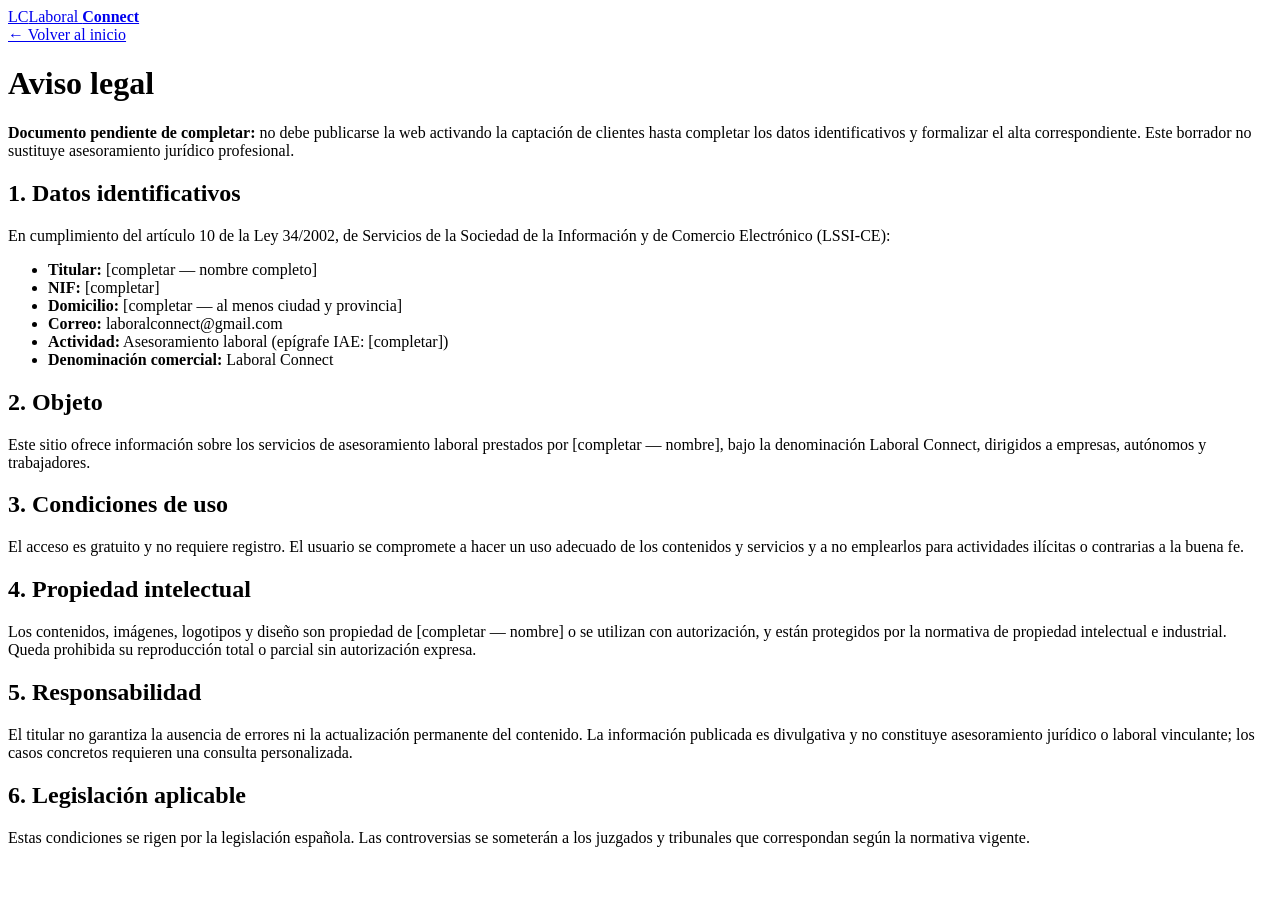
==== aviso-legal.html @ 0e82fd34 "Add files via upload" ====
<!doctype html><html lang="es"><head><meta charset="utf-8"><meta name="viewport" content="width=device-width,initial-scale=1"><title>Aviso legal | Laboral Connect</title><link rel="stylesheet" href="assets/styles.css"></head><body><header class="legal-header"><div class="container"><a class="brand" href="index.html"><span class="brand-mark">LC</span><span>Laboral <b>Connect</b></span></a></div></header><main class="container legal-page"><a class="back-link" href="index.html">← Volver al inicio</a><h1>Aviso legal</h1><p class="legal-warning"><strong>Documento pendiente de completar:</strong> no debe publicarse la web activando la captación de clientes hasta completar los datos identificativos y formalizar el alta correspondiente. Este borrador no sustituye asesoramiento jurídico profesional.</p><h2>1. Datos identificativos</h2><p>En cumplimiento del artículo 10 de la Ley 34/2002, de Servicios de la Sociedad de la Información y de Comercio Electrónico (LSSI-CE):</p><ul><li><strong>Titular:</strong> <span class="placeholder">[completar — nombre completo]</span></li><li><strong>NIF:</strong> <span class="placeholder">[completar]</span></li><li><strong>Domicilio:</strong> <span class="placeholder">[completar — al menos ciudad y provincia]</span></li><li><strong>Correo:</strong> laboralconnect@gmail.com</li><li><strong>Actividad:</strong> Asesoramiento laboral (epígrafe IAE: <span class="placeholder">[completar]</span>)</li><li><strong>Denominación comercial:</strong> Laboral Connect</li></ul><h2>2. Objeto</h2><p>Este sitio ofrece información sobre los servicios de asesoramiento laboral prestados por <span class="placeholder">[completar — nombre]</span>, bajo la denominación Laboral Connect, dirigidos a empresas, autónomos y trabajadores.</p><h2>3. Condiciones de uso</h2><p>El acceso es gratuito y no requiere registro. El usuario se compromete a hacer un uso adecuado de los contenidos y servicios y a no emplearlos para actividades ilícitas o contrarias a la buena fe.</p><h2>4. Propiedad intelectual</h2><p>Los contenidos, imágenes, logotipos y diseño son propiedad de <span class="placeholder">[completar — nombre]</span> o se utilizan con autorización, y están protegidos por la normativa de propiedad intelectual e industrial. Queda prohibida su reproducción total o parcial sin autorización expresa.</p><h2>5. Responsabilidad</h2><p>El titular no garantiza la ausencia de errores ni la actualización permanente del contenido. La información publicada es divulgativa y no constituye asesoramiento jurídico o laboral vinculante; los casos concretos requieren una consulta personalizada.</p><h2>6. Legislación aplicable</h2><p>Estas condiciones se rigen por la legislación española. Las controversias se someterán a los juzgados y tribunales que correspondan según la normativa vigente.</p></main></body></html>
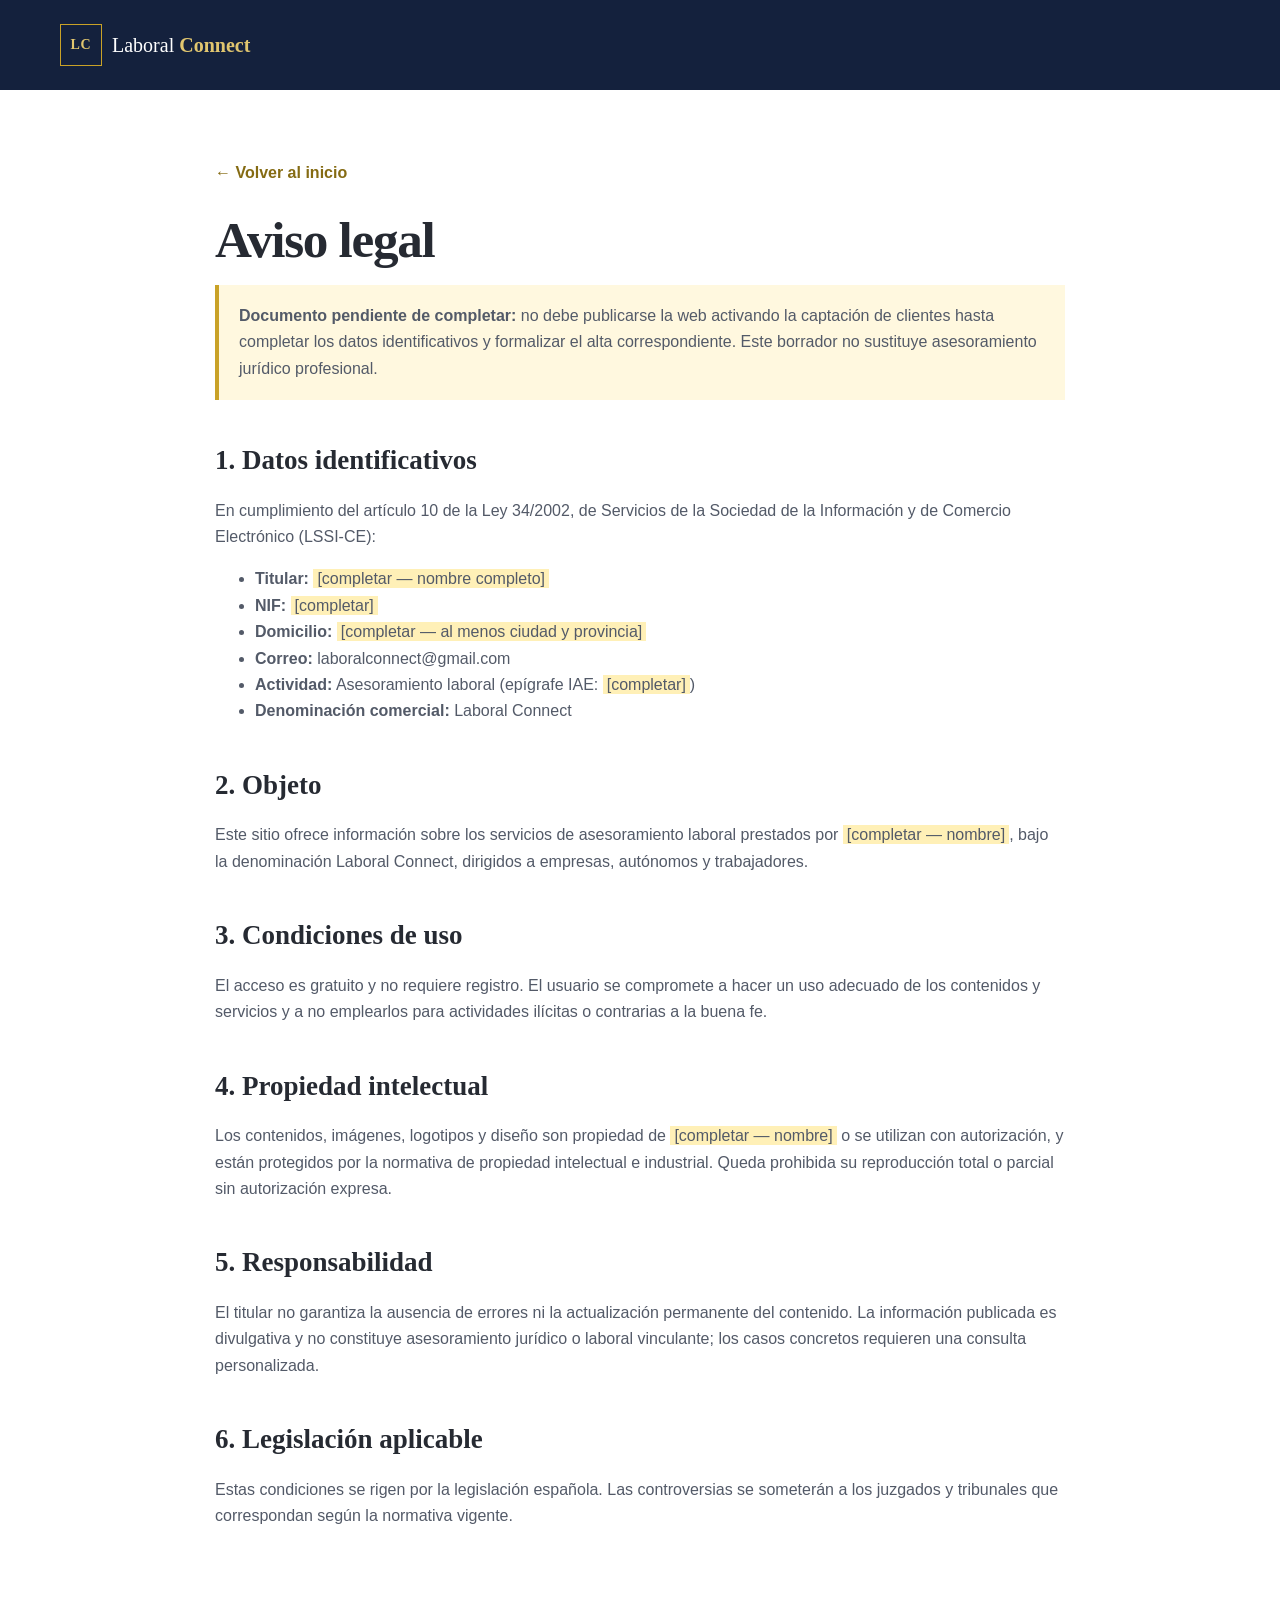
==== commit cd4cf2d4: "Add files via upload" ====
--- a/aviso-legal.html
+++ b/aviso-legal.html
@@ -1 +1 @@
-<!doctype html><html lang="es"><head><meta charset="utf-8"><meta name="viewport" content="width=device-width,initial-scale=1"><title>Aviso legal | Laboral Connect</title><link rel="stylesheet" href="assets/styles.css"></head><body><header class="legal-header"><div class="container"><a class="brand" href="index.html"><span class="brand-mark">LC</span><span>Laboral <b>Connect</b></span></a></div></header><main class="container legal-page"><a class="back-link" href="index.html">← Volver al inicio</a><h1>Aviso legal</h1><p class="legal-warning"><strong>Documento pendiente de completar:</strong> no debe publicarse la web activando la captación de clientes hasta completar los datos identificativos y formalizar el alta correspondiente. Este borrador no sustituye asesoramiento jurídico profesional.</p><h2>1. Datos identificativos</h2><p>En cumplimiento del artículo 10 de la Ley 34/2002, de Servicios de la Sociedad de la Información y de Comercio Electrónico (LSSI-CE):</p><ul><li><strong>Titular:</strong> <span class="placeholder">[completar — nombre completo]</span></li><li><strong>NIF:</strong> <span class="placeholder">[completar]</span></li><li><strong>Domicilio:</strong> <span class="placeholder">[completar — al menos ciudad y provincia]</span></li><li><strong>Correo:</strong> laboralconnect@gmail.com</li><li><strong>Actividad:</strong> Asesoramiento laboral (epígrafe IAE: <span class="placeholder">[completar]</span>)</li><li><strong>Denominación comercial:</strong> Laboral Connect</li></ul><h2>2. Objeto</h2><p>Este sitio ofrece información sobre los servicios de asesoramiento laboral prestados por <span class="placeholder">[completar — nombre]</span>, bajo la denominación Laboral Connect, dirigidos a empresas, autónomos y trabajadores.</p><h2>3. Condiciones de uso</h2><p>El acceso es gratuito y no requiere registro. El usuario se compromete a hacer un uso adecuado de los contenidos y servicios y a no emplearlos para actividades ilícitas o contrarias a la buena fe.</p><h2>4. Propiedad intelectual</h2><p>Los contenidos, imágenes, logotipos y diseño son propiedad de <span class="placeholder">[completar — nombre]</span> o se utilizan con autorización, y están protegidos por la normativa de propiedad intelectual e industrial. Queda prohibida su reproducción total o parcial sin autorización expresa.</p><h2>5. Responsabilidad</h2><p>El titular no garantiza la ausencia de errores ni la actualización permanente del contenido. La información publicada es divulgativa y no constituye asesoramiento jurídico o laboral vinculante; los casos concretos requieren una consulta personalizada.</p><h2>6. Legislación aplicable</h2><p>Estas condiciones se rigen por la legislación española. Las controversias se someterán a los juzgados y tribunales que correspondan según la normativa vigente.</p></main></body></html>
+﻿<!doctype html><html lang="es"><head><meta charset="utf-8"><meta name="viewport" content="width=device-width,initial-scale=1"><title>Aviso legal | Laboral Connect</title><link rel="stylesheet" href="styles.css"></head><body><header class="legal-header"><div class="container"><a class="brand" href="index.html"><span class="brand-mark">LC</span><span>Laboral <b>Connect</b></span></a></div></header><main class="container legal-page"><a class="back-link" href="index.html">← Volver al inicio</a><h1>Aviso legal</h1><p class="legal-warning"><strong>Documento pendiente de completar:</strong> no debe publicarse la web activando la captación de clientes hasta completar los datos identificativos y formalizar el alta correspondiente. Este borrador no sustituye asesoramiento jurídico profesional.</p><h2>1. Datos identificativos</h2><p>En cumplimiento del artículo 10 de la Ley 34/2002, de Servicios de la Sociedad de la Información y de Comercio Electrónico (LSSI-CE):</p><ul><li><strong>Titular:</strong> <span class="placeholder">[completar — nombre completo]</span></li><li><strong>NIF:</strong> <span class="placeholder">[completar]</span></li><li><strong>Domicilio:</strong> <span class="placeholder">[completar — al menos ciudad y provincia]</span></li><li><strong>Correo:</strong> laboralconnect@gmail.com</li><li><strong>Actividad:</strong> Asesoramiento laboral (epígrafe IAE: <span class="placeholder">[completar]</span>)</li><li><strong>Denominación comercial:</strong> Laboral Connect</li></ul><h2>2. Objeto</h2><p>Este sitio ofrece información sobre los servicios de asesoramiento laboral prestados por <span class="placeholder">[completar — nombre]</span>, bajo la denominación Laboral Connect, dirigidos a empresas, autónomos y trabajadores.</p><h2>3. Condiciones de uso</h2><p>El acceso es gratuito y no requiere registro. El usuario se compromete a hacer un uso adecuado de los contenidos y servicios y a no emplearlos para actividades ilícitas o contrarias a la buena fe.</p><h2>4. Propiedad intelectual</h2><p>Los contenidos, imágenes, logotipos y diseño son propiedad de <span class="placeholder">[completar — nombre]</span> o se utilizan con autorización, y están protegidos por la normativa de propiedad intelectual e industrial. Queda prohibida su reproducción total o parcial sin autorización expresa.</p><h2>5. Responsabilidad</h2><p>El titular no garantiza la ausencia de errores ni la actualización permanente del contenido. La información publicada es divulgativa y no constituye asesoramiento jurídico o laboral vinculante; los casos concretos requieren una consulta personalizada.</p><h2>6. Legislación aplicable</h2><p>Estas condiciones se rigen por la legislación española. Las controversias se someterán a los juzgados y tribunales que correspondan según la normativa vigente.</p></main></body></html>
--- a/styles.css
+++ b/styles.css
@@ -0,0 +1,4 @@
+:root{--navy:#14213d;--navy2:#1b2a4a;--gold:#c9a227;--gold2:#e1c66f;--ink:#262a32;--muted:#667085;--paper:#f6f4ef;--white:#fff;--line:#ddd9ce;--serif:"Playfair Display",Georgia,serif;--sans:"Inter",Arial,sans-serif}*{box-sizing:border-box}html{scroll-behavior:smooth}body{margin:0;color:var(--ink);font-family:var(--sans);line-height:1.65;background:#fff}img{display:block;max-width:100%}a{color:inherit;text-decoration:none}button{font:inherit}.container{width:min(1160px,calc(100% - 40px));margin:auto}.skip-link{position:fixed;left:12px;top:-80px;background:#fff;padding:10px;z-index:999}.skip-link:focus{top:12px}.site-header{position:absolute;inset:0 0 auto;z-index:10;border-bottom:1px solid rgba(255,255,255,.15)}.nav-wrap{height:88px;display:flex;align-items:center;justify-content:space-between}.brand{display:flex;align-items:center;gap:10px;color:#fff;font-family:var(--serif);font-size:20px}.brand b{color:var(--gold2)}.brand-mark{width:42px;height:42px;display:grid;place-items:center;border:1px solid var(--gold);color:var(--gold2);font-weight:700;font-size:14px;letter-spacing:.05em}.site-header nav{display:flex;align-items:center;gap:28px;color:#fff;font-size:14px;font-weight:500}.site-header nav a:hover{color:var(--gold2)}.nav-cta{border:1px solid var(--gold);padding:10px 18px}.menu-button{display:none;border:0;background:none;padding:8px}.menu-button span:not(.sr-only){display:block;width:26px;height:2px;background:#fff;margin:5px}.sr-only{position:absolute;width:1px;height:1px;padding:0;margin:-1px;overflow:hidden;clip:rect(0,0,0,0);white-space:nowrap;border:0}.hero{background:var(--navy);color:#fff;padding-top:88px}.hero-grid{min-height:680px;display:grid;grid-template-columns:1.08fr .92fr;align-items:center;gap:70px;padding-top:55px}.eyebrow{text-transform:uppercase;letter-spacing:.18em;font-size:12px;font-weight:700;color:#9a7b1a;margin:0 0 20px;display:flex;align-items:center;gap:10px}.eyebrow span{display:block;width:34px;height:1px;background:var(--gold)}.eyebrow.light{color:var(--gold2)}h1,h2,h3{font-family:var(--serif);line-height:1.12;margin-top:0}h1{font-size:clamp(48px,5.5vw,76px);letter-spacing:-.035em;margin-bottom:25px}h1 em,h2 em{font-weight:inherit;color:var(--gold2)}.hero-lead{font-size:18px;color:#d6dae2;max-width:590px;margin:0 0 34px}.button-row{display:flex;flex-wrap:wrap;gap:12px}.button{min-height:50px;padding:12px 22px;display:inline-flex;align-items:center;justify-content:center;gap:20px;border:1px solid transparent;cursor:pointer;font-weight:700;font-size:14px}.button-primary{background:var(--gold);color:var(--navy)}.button-primary:hover{background:#dabb4d}.button-ghost{border-color:rgba(255,255,255,.35);color:#fff;background:transparent}.button-ghost:hover{border-color:var(--gold)}.microcopy{font-size:12px;color:#aeb5c3;margin-top:24px}.microcopy span{color:#5cca86}.hero-visual{position:relative;align-self:end}.portrait-frame{height:570px;overflow:hidden;border-radius:48% 48% 0 0;box-shadow:20px 0 0 rgba(201,162,39,.1)}.portrait-frame img{width:100%;height:100%;object-fit:cover;object-position:center 22%}.portrait-note{position:absolute;left:-42px;bottom:55px;background:#fff;color:var(--ink);padding:14px 18px;display:flex;gap:12px;align-items:center;box-shadow:0 15px 35px rgba(0,0,0,.25)}.portrait-note span:last-child{display:grid}.portrait-note small{color:var(--muted)}.note-icon{width:32px;height:32px;border-radius:50%;display:grid;place-items:center;background:#edf6ef;color:#267342}.trust-bar{border-top:1px solid rgba(255,255,255,.15);background:#101b34}.trust-grid{display:grid;grid-template-columns:repeat(4,1fr);padding:20px 0}.trust-grid p{margin:0;padding:0 24px;border-right:1px solid rgba(255,255,255,.13);color:#b5bdca;font-size:12px}.trust-grid p:first-child{padding-left:0}.trust-grid p:last-child{border:0}.trust-grid span{display:block;color:#fff;font-family:var(--serif);font-size:18px}.section{padding:105px 0}.section-heading{display:flex;align-items:end;justify-content:space-between;gap:40px;margin-bottom:52px}.section-heading h2,.split-heading h2,.center-heading h2,.about-copy h2,.contact h2,.legal-page h1{font-size:clamp(38px,4vw,54px);letter-spacing:-.025em;margin-bottom:0}.section-heading>p{max-width:410px;color:var(--muted);margin:0}.profile-grid{display:grid;grid-template-columns:repeat(3,1fr);gap:18px}.profile-card{position:relative;border:1px solid var(--line);padding:34px;min-height:445px;display:flex;flex-direction:column;transition:.25s}.profile-card:hover{transform:translateY(-5px);box-shadow:0 20px 50px rgba(27,42,74,.09)}.profile-card.featured{background:var(--navy);color:#fff;border-color:var(--navy)}.tag{position:absolute;top:0;right:0;background:var(--gold);color:var(--navy);font-size:10px;font-weight:800;text-transform:uppercase;letter-spacing:.08em;padding:7px 12px}.card-number{position:absolute;right:24px;top:29px;font-family:var(--serif);font-size:13px;color:#aaa}.line-icon{width:52px;height:52px;border:1px solid var(--gold);display:grid;place-items:center;color:var(--gold);font-size:24px;margin-bottom:25px}.profile-card h3{font-size:30px;margin-bottom:13px}.profile-card p{color:var(--muted);margin-top:0}.featured p{color:#c4cad5}.profile-card ul{list-style:none;padding:0;margin:10px 0 30px}.profile-card li{padding:7px 0;border-bottom:1px solid rgba(120,120,120,.18);font-size:14px}.profile-card li:before{content:"✓";color:var(--gold);margin-right:8px}.profile-card>a{margin-top:auto;color:#9a7b1a;font-weight:700;font-size:13px}.featured>a{color:var(--gold2)}.profile-card>a span{float:right;font-size:20px}.service-strip{margin-top:35px;padding:24px;border:1px solid var(--line);display:flex;flex-wrap:wrap;justify-content:center;gap:8px}.service-strip span{background:var(--paper);padding:7px 12px;font-size:12px;color:#555}.dark-section{background:var(--navy);color:#fff}.split-heading{display:grid;grid-template-columns:1.2fr .8fr;align-items:end;gap:80px;margin-bottom:62px}.split-heading>p{color:#bdc3cf;margin-bottom:4px}.benefits-grid{display:grid;grid-template-columns:repeat(3,1fr);border-top:1px solid rgba(255,255,255,.17);border-left:1px solid rgba(255,255,255,.17)}.benefit{padding:34px;border-right:1px solid rgba(255,255,255,.17);border-bottom:1px solid rgba(255,255,255,.17);min-height:220px}.benefit b{font-family:var(--serif);color:var(--gold);font-size:12px}.benefit h3{font-size:23px;margin:26px 0 10px}.benefit p{color:#bfc5d0;font-size:14px;margin:0}.process{background:var(--paper)}.center-heading{text-align:center;margin-bottom:60px}.eyebrow.centered{justify-content:center}.process-grid{list-style:none;margin:0;padding:0;display:grid;grid-template-columns:repeat(4,1fr);position:relative}.process-grid:before{content:"";position:absolute;left:12%;right:12%;top:62px;height:1px;background:#d5cba8}.process-grid li{text-align:center;padding:0 22px;position:relative}.process-grid li>span{font-size:10px;color:#9b8751}.process-icon{position:relative;z-index:1;margin:12px auto 25px;width:72px;height:72px;border:1px solid var(--gold);border-radius:50%;background:var(--paper);display:grid;place-items:center;color:#9a7b1a;font-size:24px}.process-grid h3{font-size:20px}.process-grid p{color:var(--muted);font-size:13px}.about-grid{display:grid;grid-template-columns:.85fr 1.15fr;gap:90px;align-items:center}.about-image{position:relative}.about-image img{width:100%;height:650px;object-fit:cover;object-position:center 20%}.about-image:before{content:"";position:absolute;inset:-14px 14px 14px -14px;border:1px solid var(--gold);z-index:-1}.credential{position:absolute;right:-36px;bottom:35px;background:var(--navy);color:#fff;padding:17px 22px;display:grid}.credential b{font-family:var(--serif)}.credential span{font-size:11px;color:#bfc5d0}.about-copy h2{margin-bottom:23px}.about-intro{font-family:var(--serif);font-size:21px!important;color:#3d4250!important}.about-copy>p{color:var(--muted);font-size:14px}.credentials{display:grid;grid-template-columns:1fr 1fr;gap:8px 20px;margin-top:26px;padding-top:23px;border-top:1px solid var(--line)}.credentials p{font-size:12px;font-weight:600;margin:0}.credentials span{color:#9a7b1a;margin-right:7px}.contact{background:#101b34;color:#fff;padding:85px 0}.contact-grid{display:grid;grid-template-columns:.8fr 1.2fr;gap:90px;align-items:center}.contact-copy>p{color:#c1c7d2}.contact-copy .privacy-note{font-size:12px;color:#8f98aa}.contact-options{display:grid;gap:9px}.contact-options>a,.contact-pending{display:grid;grid-template-columns:auto 1fr auto;align-items:center;gap:18px;padding:17px 20px;border:1px solid rgba(255,255,255,.17);transition:.2s}.contact-options>a:hover{border-color:var(--gold);background:rgba(255,255,255,.04)}.contact-symbol{width:42px;height:42px;border:1px solid var(--gold);display:grid;place-items:center;color:var(--gold2);font-weight:700}.contact-options small{display:block;color:#9aa3b3}.contact-options b{font-size:14px}.contact-options i{color:var(--gold);font-style:normal}.contact-pending{opacity:.65}footer{background:#0b1429;color:#c1c7d2;padding-top:65px}.footer-grid{display:grid;grid-template-columns:1.5fr .7fr .7fr 1fr;gap:50px}.brand-footer{margin-bottom:18px}.footer-grid>div:first-child p{font-size:13px;max-width:230px}.footer-grid h2{font-family:var(--sans);text-transform:uppercase;letter-spacing:.12em;color:#fff;font-size:11px;margin-bottom:18px}.footer-grid>div>a:not(.brand){display:block;font-size:12px;margin:9px 0}.cookie-settings{padding:0;border:0;background:none;color:inherit;font-size:12px;cursor:pointer}.footer-bottom{border-top:1px solid rgba(255,255,255,.12);display:flex;justify-content:space-between;margin-top:50px;padding:20px 0;font-size:10px}.cookie-banner{position:fixed;z-index:100;left:20px;right:20px;bottom:20px;max-width:900px;margin:auto;background:#fff;color:var(--ink);padding:23px;box-shadow:0 20px 70px rgba(0,0,0,.35);border-top:3px solid var(--gold);display:grid;grid-template-columns:1fr auto;gap:30px;align-items:center}.cookie-banner[hidden]{display:none}.cookie-banner h2{font-size:20px;margin:0 0 5px}.cookie-banner p{font-size:12px;margin:0;color:var(--muted)}.cookie-banner a{text-decoration:underline}.cookie-actions{display:flex;gap:8px}.cookie-banner .button-ghost{color:var(--navy);border-color:#bbb}.reveal{opacity:0;transform:translateY(18px);transition:opacity .6s,transform .6s}.reveal.visible{opacity:1;transform:none}.legal-header{background:var(--navy);padding:24px 0}.legal-page{padding:70px 0 100px;max-width:850px}.legal-page h1{margin-bottom:12px}.legal-page h2{font-size:27px;margin-top:45px}.legal-page h3{font-size:19px;margin-top:30px}.legal-page p,.legal-page li{color:#535a68}.legal-warning{padding:18px 20px;background:#fff8df;border-left:4px solid var(--gold)}.placeholder{background:#fff0b7;padding:1px 4px}.back-link{display:inline-block;margin-bottom:25px;color:#856b13;font-weight:700}
+@media(max-width:850px){.site-header nav{display:none;position:absolute;top:88px;left:0;right:0;padding:24px;background:var(--navy);flex-direction:column;align-items:stretch}.site-header nav.open{display:flex}.menu-button{display:block}.hero-grid{grid-template-columns:1fr;gap:40px;padding-top:70px}.hero-visual{width:min(500px,100%);margin:auto}.portrait-frame{height:520px}.trust-grid{grid-template-columns:1fr 1fr}.trust-grid p{margin:8px 0}.profile-grid{grid-template-columns:1fr}.profile-card{min-height:auto}.split-heading,.about-grid,.contact-grid{grid-template-columns:1fr;gap:45px}.benefits-grid{grid-template-columns:1fr 1fr}.process-grid{grid-template-columns:1fr 1fr;gap:45px}.process-grid:before{display:none}.about-image{max-width:540px}.footer-grid{grid-template-columns:1fr 1fr}.section-heading{align-items:start;flex-direction:column}.cookie-banner{grid-template-columns:1fr}}
+@media(max-width:560px){.container{width:min(100% - 28px,1160px)}.nav-wrap{height:72px}.site-header nav{top:72px}.hero{padding-top:72px}.hero-grid{padding-top:48px}.hero h1{font-size:45px}.hero-lead{font-size:16px}.button-row .button{width:100%}.portrait-frame{height:440px;border-radius:45% 45% 0 0}.portrait-note{left:8px;bottom:20px}.trust-grid{grid-template-columns:1fr 1fr}.trust-grid p{padding:0 10px!important}.section{padding:76px 0}.section-heading h2,.split-heading h2,.center-heading h2,.about-copy h2,.contact h2{font-size:38px}.benefits-grid{grid-template-columns:1fr}.benefit{min-height:auto}.process-grid{grid-template-columns:1fr}.about-image img{height:500px}.credential{right:-5px}.credentials{grid-template-columns:1fr}.footer-grid{grid-template-columns:1fr 1fr;gap:35px}.footer-grid>div:first-child{grid-column:1/-1}.footer-bottom{display:grid;gap:6px}.cookie-banner{left:10px;right:10px;bottom:10px}.cookie-actions{flex-direction:column}.cookie-actions .button{width:100%}}
+@media(prefers-reduced-motion:reduce){html{scroll-behavior:auto}.reveal{opacity:1;transform:none;transition:none}}
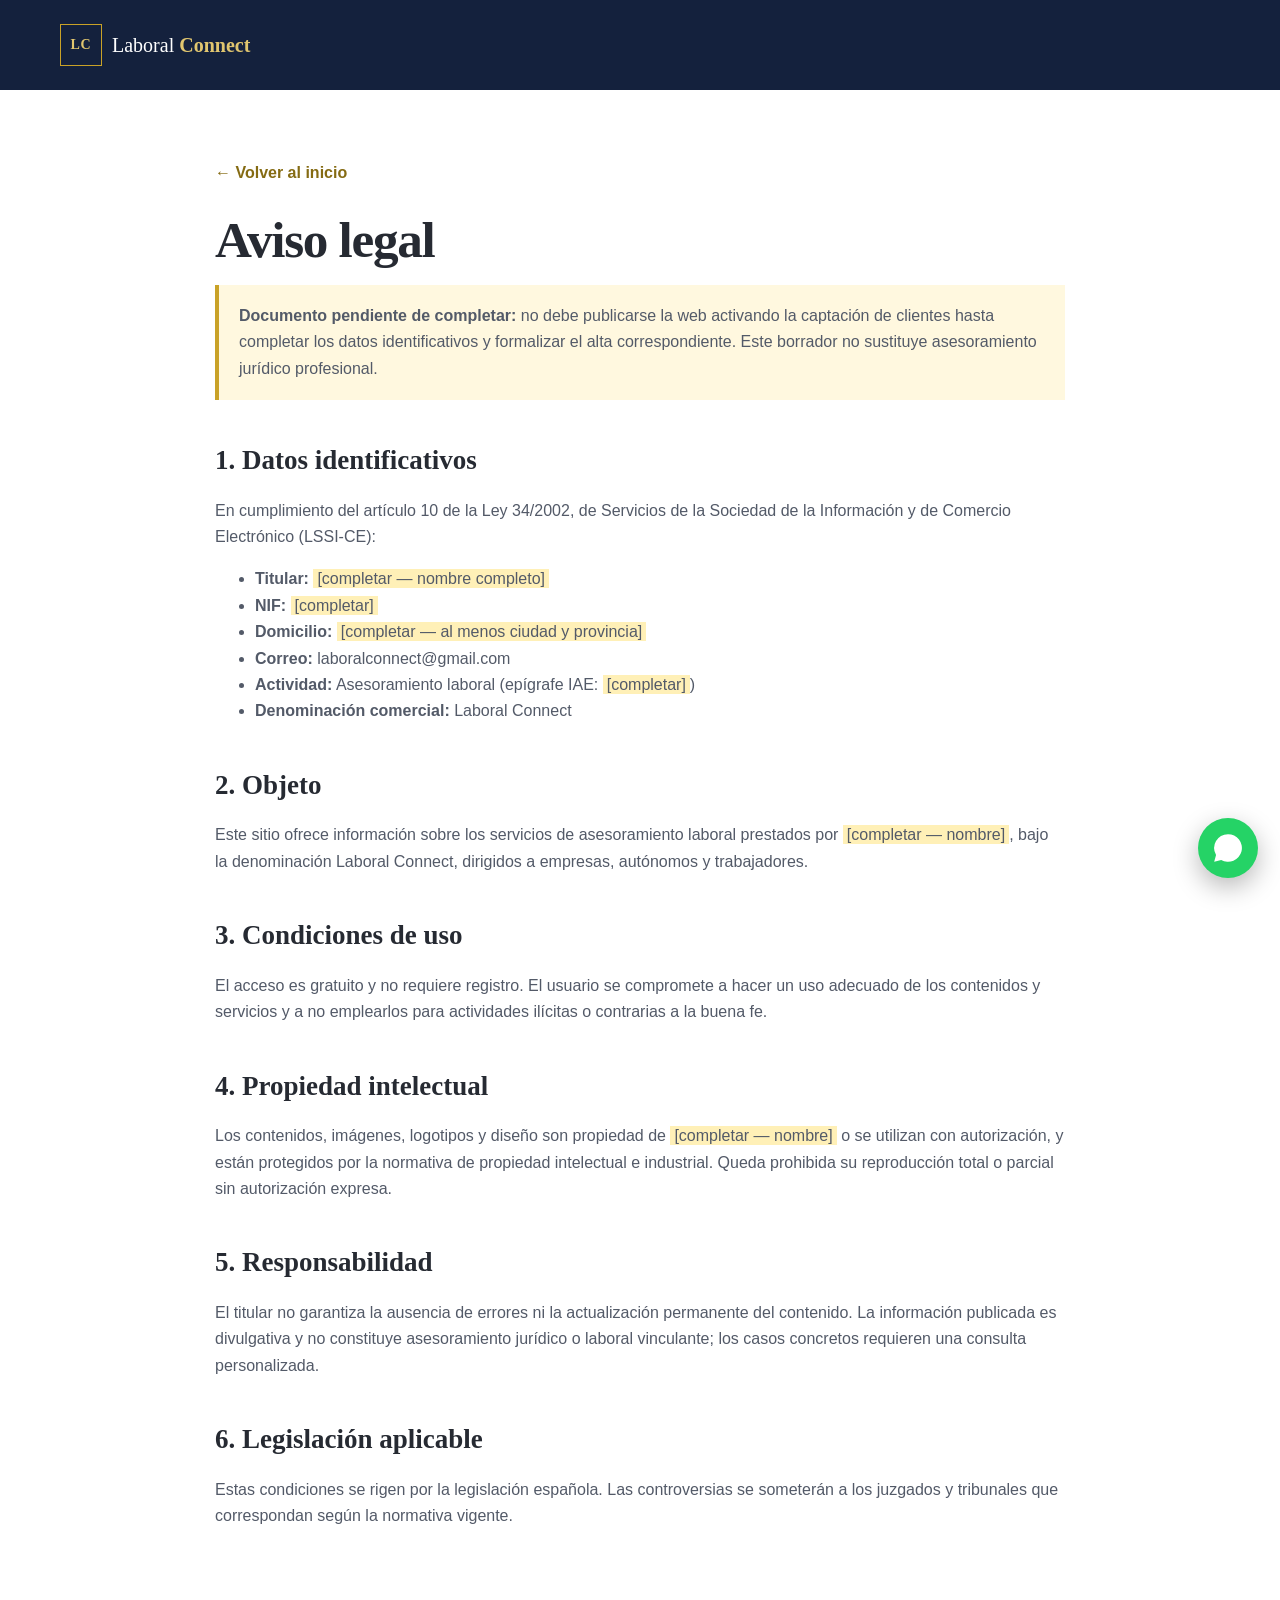
==== commit 5c24338c: "Add files via upload" ====
--- a/aviso-legal.html
+++ b/aviso-legal.html
@@ -1 +1,21 @@
-﻿<!doctype html><html lang="es"><head><meta charset="utf-8"><meta name="viewport" content="width=device-width,initial-scale=1"><title>Aviso legal | Laboral Connect</title><link rel="stylesheet" href="styles.css"></head><body><header class="legal-header"><div class="container"><a class="brand" href="index.html"><span class="brand-mark">LC</span><span>Laboral <b>Connect</b></span></a></div></header><main class="container legal-page"><a class="back-link" href="index.html">← Volver al inicio</a><h1>Aviso legal</h1><p class="legal-warning"><strong>Documento pendiente de completar:</strong> no debe publicarse la web activando la captación de clientes hasta completar los datos identificativos y formalizar el alta correspondiente. Este borrador no sustituye asesoramiento jurídico profesional.</p><h2>1. Datos identificativos</h2><p>En cumplimiento del artículo 10 de la Ley 34/2002, de Servicios de la Sociedad de la Información y de Comercio Electrónico (LSSI-CE):</p><ul><li><strong>Titular:</strong> <span class="placeholder">[completar — nombre completo]</span></li><li><strong>NIF:</strong> <span class="placeholder">[completar]</span></li><li><strong>Domicilio:</strong> <span class="placeholder">[completar — al menos ciudad y provincia]</span></li><li><strong>Correo:</strong> laboralconnect@gmail.com</li><li><strong>Actividad:</strong> Asesoramiento laboral (epígrafe IAE: <span class="placeholder">[completar]</span>)</li><li><strong>Denominación comercial:</strong> Laboral Connect</li></ul><h2>2. Objeto</h2><p>Este sitio ofrece información sobre los servicios de asesoramiento laboral prestados por <span class="placeholder">[completar — nombre]</span>, bajo la denominación Laboral Connect, dirigidos a empresas, autónomos y trabajadores.</p><h2>3. Condiciones de uso</h2><p>El acceso es gratuito y no requiere registro. El usuario se compromete a hacer un uso adecuado de los contenidos y servicios y a no emplearlos para actividades ilícitas o contrarias a la buena fe.</p><h2>4. Propiedad intelectual</h2><p>Los contenidos, imágenes, logotipos y diseño son propiedad de <span class="placeholder">[completar — nombre]</span> o se utilizan con autorización, y están protegidos por la normativa de propiedad intelectual e industrial. Queda prohibida su reproducción total o parcial sin autorización expresa.</p><h2>5. Responsabilidad</h2><p>El titular no garantiza la ausencia de errores ni la actualización permanente del contenido. La información publicada es divulgativa y no constituye asesoramiento jurídico o laboral vinculante; los casos concretos requieren una consulta personalizada.</p><h2>6. Legislación aplicable</h2><p>Estas condiciones se rigen por la legislación española. Las controversias se someterán a los juzgados y tribunales que correspondan según la normativa vigente.</p></main></body></html>
+<!doctype html>
+<html lang="es">
+<head><meta charset="utf-8"><meta name="viewport" content="width=device-width,initial-scale=1"><title>Aviso legal | Laboral Connect</title><link rel="stylesheet" href="styles.css"></head>
+<body>
+  <header class="legal-header"><div class="container"><a class="brand" href="index.html"><span class="brand-mark">LC</span><span>Laboral <b>Connect</b></span></a></div></header>
+  <main class="container legal-page">
+    <a class="back-link" href="index.html">← Volver al inicio</a>
+    <h1>Aviso legal</h1>
+    <p class="legal-warning"><strong>Documento pendiente de completar:</strong> no debe publicarse la web activando la captación de clientes hasta completar los datos identificativos y formalizar el alta correspondiente. Este borrador no sustituye asesoramiento jurídico profesional.</p>
+    <h2>1. Datos identificativos</h2>
+    <p>En cumplimiento del artículo 10 de la Ley 34/2002, de Servicios de la Sociedad de la Información y de Comercio Electrónico (LSSI-CE):</p>
+    <ul><li><strong>Titular:</strong> <span class="placeholder">[completar — nombre completo]</span></li><li><strong>NIF:</strong> <span class="placeholder">[completar]</span></li><li><strong>Domicilio:</strong> <span class="placeholder">[completar — al menos ciudad y provincia]</span></li><li><strong>Correo:</strong> laboralconnect@gmail.com</li><li><strong>Actividad:</strong> Asesoramiento laboral (epígrafe IAE: <span class="placeholder">[completar]</span>)</li><li><strong>Denominación comercial:</strong> Laboral Connect</li></ul>
+    <h2>2. Objeto</h2><p>Este sitio ofrece información sobre los servicios de asesoramiento laboral prestados por <span class="placeholder">[completar — nombre]</span>, bajo la denominación Laboral Connect, dirigidos a empresas, autónomos y trabajadores.</p>
+    <h2>3. Condiciones de uso</h2><p>El acceso es gratuito y no requiere registro. El usuario se compromete a hacer un uso adecuado de los contenidos y servicios y a no emplearlos para actividades ilícitas o contrarias a la buena fe.</p>
+    <h2>4. Propiedad intelectual</h2><p>Los contenidos, imágenes, logotipos y diseño son propiedad de <span class="placeholder">[completar — nombre]</span> o se utilizan con autorización, y están protegidos por la normativa de propiedad intelectual e industrial. Queda prohibida su reproducción total o parcial sin autorización expresa.</p>
+    <h2>5. Responsabilidad</h2><p>El titular no garantiza la ausencia de errores ni la actualización permanente del contenido. La información publicada es divulgativa y no constituye asesoramiento jurídico o laboral vinculante; los casos concretos requieren una consulta personalizada.</p>
+    <h2>6. Legislación aplicable</h2><p>Estas condiciones se rigen por la legislación española. Las controversias se someterán a los juzgados y tribunales que correspondan según la normativa vigente.</p>
+  </main>
+  <a class="whatsapp-float" href="https://wa.me/34XXXXXXXXX?text=Hola%2C%20me%20gustar%C3%ADa%20consultar%20sobre%20asesoramiento%20laboral" target="_blank" rel="noopener noreferrer" aria-label="Contactar por WhatsApp"><svg viewBox="0 0 32 32" aria-hidden="true" focusable="false"><path d="M16 3A13 13 0 0 0 4.76 22.54L3 29l6.61-1.73A13 13 0 1 0 16 3Z"/><path d="M12.09 9.29c-.25-.56-.51-.57-.75-.58h-.64c-.22 0-.58.08-.88.41-.3.33-1.15 1.12-1.15 2.74s1.18 3.18 1.34 3.4c.16.22 2.31 3.7 5.7 5.04 2.82 1.11 3.39.89 4 .83.61-.06 1.98-.81 2.26-1.59.28-.78.28-1.45.2-1.59-.08-.14-.3-.22-.63-.38-.33-.17-1.98-.98-2.29-1.09-.3-.11-.52-.17-.74.16-.22.33-.85 1.09-1.04 1.31-.19.22-.38.25-.71.08-.33-.16-1.39-.51-2.65-1.63-.98-.87-1.64-1.95-1.83-2.28-.19-.33-.02-.51.14-.67.15-.15.33-.38.49-.57.17-.19.22-.33.33-.55.11-.22.06-.41-.03-.58-.08-.16-.73-1.79-1.02-2.46Z"/></svg></a>
+</body>
+</html>
--- a/styles.css
+++ b/styles.css
@@ -1,4 +1,306 @@
-:root{--navy:#14213d;--navy2:#1b2a4a;--gold:#c9a227;--gold2:#e1c66f;--ink:#262a32;--muted:#667085;--paper:#f6f4ef;--white:#fff;--line:#ddd9ce;--serif:"Playfair Display",Georgia,serif;--sans:"Inter",Arial,sans-serif}*{box-sizing:border-box}html{scroll-behavior:smooth}body{margin:0;color:var(--ink);font-family:var(--sans);line-height:1.65;background:#fff}img{display:block;max-width:100%}a{color:inherit;text-decoration:none}button{font:inherit}.container{width:min(1160px,calc(100% - 40px));margin:auto}.skip-link{position:fixed;left:12px;top:-80px;background:#fff;padding:10px;z-index:999}.skip-link:focus{top:12px}.site-header{position:absolute;inset:0 0 auto;z-index:10;border-bottom:1px solid rgba(255,255,255,.15)}.nav-wrap{height:88px;display:flex;align-items:center;justify-content:space-between}.brand{display:flex;align-items:center;gap:10px;color:#fff;font-family:var(--serif);font-size:20px}.brand b{color:var(--gold2)}.brand-mark{width:42px;height:42px;display:grid;place-items:center;border:1px solid var(--gold);color:var(--gold2);font-weight:700;font-size:14px;letter-spacing:.05em}.site-header nav{display:flex;align-items:center;gap:28px;color:#fff;font-size:14px;font-weight:500}.site-header nav a:hover{color:var(--gold2)}.nav-cta{border:1px solid var(--gold);padding:10px 18px}.menu-button{display:none;border:0;background:none;padding:8px}.menu-button span:not(.sr-only){display:block;width:26px;height:2px;background:#fff;margin:5px}.sr-only{position:absolute;width:1px;height:1px;padding:0;margin:-1px;overflow:hidden;clip:rect(0,0,0,0);white-space:nowrap;border:0}.hero{background:var(--navy);color:#fff;padding-top:88px}.hero-grid{min-height:680px;display:grid;grid-template-columns:1.08fr .92fr;align-items:center;gap:70px;padding-top:55px}.eyebrow{text-transform:uppercase;letter-spacing:.18em;font-size:12px;font-weight:700;color:#9a7b1a;margin:0 0 20px;display:flex;align-items:center;gap:10px}.eyebrow span{display:block;width:34px;height:1px;background:var(--gold)}.eyebrow.light{color:var(--gold2)}h1,h2,h3{font-family:var(--serif);line-height:1.12;margin-top:0}h1{font-size:clamp(48px,5.5vw,76px);letter-spacing:-.035em;margin-bottom:25px}h1 em,h2 em{font-weight:inherit;color:var(--gold2)}.hero-lead{font-size:18px;color:#d6dae2;max-width:590px;margin:0 0 34px}.button-row{display:flex;flex-wrap:wrap;gap:12px}.button{min-height:50px;padding:12px 22px;display:inline-flex;align-items:center;justify-content:center;gap:20px;border:1px solid transparent;cursor:pointer;font-weight:700;font-size:14px}.button-primary{background:var(--gold);color:var(--navy)}.button-primary:hover{background:#dabb4d}.button-ghost{border-color:rgba(255,255,255,.35);color:#fff;background:transparent}.button-ghost:hover{border-color:var(--gold)}.microcopy{font-size:12px;color:#aeb5c3;margin-top:24px}.microcopy span{color:#5cca86}.hero-visual{position:relative;align-self:end}.portrait-frame{height:570px;overflow:hidden;border-radius:48% 48% 0 0;box-shadow:20px 0 0 rgba(201,162,39,.1)}.portrait-frame img{width:100%;height:100%;object-fit:cover;object-position:center 22%}.portrait-note{position:absolute;left:-42px;bottom:55px;background:#fff;color:var(--ink);padding:14px 18px;display:flex;gap:12px;align-items:center;box-shadow:0 15px 35px rgba(0,0,0,.25)}.portrait-note span:last-child{display:grid}.portrait-note small{color:var(--muted)}.note-icon{width:32px;height:32px;border-radius:50%;display:grid;place-items:center;background:#edf6ef;color:#267342}.trust-bar{border-top:1px solid rgba(255,255,255,.15);background:#101b34}.trust-grid{display:grid;grid-template-columns:repeat(4,1fr);padding:20px 0}.trust-grid p{margin:0;padding:0 24px;border-right:1px solid rgba(255,255,255,.13);color:#b5bdca;font-size:12px}.trust-grid p:first-child{padding-left:0}.trust-grid p:last-child{border:0}.trust-grid span{display:block;color:#fff;font-family:var(--serif);font-size:18px}.section{padding:105px 0}.section-heading{display:flex;align-items:end;justify-content:space-between;gap:40px;margin-bottom:52px}.section-heading h2,.split-heading h2,.center-heading h2,.about-copy h2,.contact h2,.legal-page h1{font-size:clamp(38px,4vw,54px);letter-spacing:-.025em;margin-bottom:0}.section-heading>p{max-width:410px;color:var(--muted);margin:0}.profile-grid{display:grid;grid-template-columns:repeat(3,1fr);gap:18px}.profile-card{position:relative;border:1px solid var(--line);padding:34px;min-height:445px;display:flex;flex-direction:column;transition:.25s}.profile-card:hover{transform:translateY(-5px);box-shadow:0 20px 50px rgba(27,42,74,.09)}.profile-card.featured{background:var(--navy);color:#fff;border-color:var(--navy)}.tag{position:absolute;top:0;right:0;background:var(--gold);color:var(--navy);font-size:10px;font-weight:800;text-transform:uppercase;letter-spacing:.08em;padding:7px 12px}.card-number{position:absolute;right:24px;top:29px;font-family:var(--serif);font-size:13px;color:#aaa}.line-icon{width:52px;height:52px;border:1px solid var(--gold);display:grid;place-items:center;color:var(--gold);font-size:24px;margin-bottom:25px}.profile-card h3{font-size:30px;margin-bottom:13px}.profile-card p{color:var(--muted);margin-top:0}.featured p{color:#c4cad5}.profile-card ul{list-style:none;padding:0;margin:10px 0 30px}.profile-card li{padding:7px 0;border-bottom:1px solid rgba(120,120,120,.18);font-size:14px}.profile-card li:before{content:"✓";color:var(--gold);margin-right:8px}.profile-card>a{margin-top:auto;color:#9a7b1a;font-weight:700;font-size:13px}.featured>a{color:var(--gold2)}.profile-card>a span{float:right;font-size:20px}.service-strip{margin-top:35px;padding:24px;border:1px solid var(--line);display:flex;flex-wrap:wrap;justify-content:center;gap:8px}.service-strip span{background:var(--paper);padding:7px 12px;font-size:12px;color:#555}.dark-section{background:var(--navy);color:#fff}.split-heading{display:grid;grid-template-columns:1.2fr .8fr;align-items:end;gap:80px;margin-bottom:62px}.split-heading>p{color:#bdc3cf;margin-bottom:4px}.benefits-grid{display:grid;grid-template-columns:repeat(3,1fr);border-top:1px solid rgba(255,255,255,.17);border-left:1px solid rgba(255,255,255,.17)}.benefit{padding:34px;border-right:1px solid rgba(255,255,255,.17);border-bottom:1px solid rgba(255,255,255,.17);min-height:220px}.benefit b{font-family:var(--serif);color:var(--gold);font-size:12px}.benefit h3{font-size:23px;margin:26px 0 10px}.benefit p{color:#bfc5d0;font-size:14px;margin:0}.process{background:var(--paper)}.center-heading{text-align:center;margin-bottom:60px}.eyebrow.centered{justify-content:center}.process-grid{list-style:none;margin:0;padding:0;display:grid;grid-template-columns:repeat(4,1fr);position:relative}.process-grid:before{content:"";position:absolute;left:12%;right:12%;top:62px;height:1px;background:#d5cba8}.process-grid li{text-align:center;padding:0 22px;position:relative}.process-grid li>span{font-size:10px;color:#9b8751}.process-icon{position:relative;z-index:1;margin:12px auto 25px;width:72px;height:72px;border:1px solid var(--gold);border-radius:50%;background:var(--paper);display:grid;place-items:center;color:#9a7b1a;font-size:24px}.process-grid h3{font-size:20px}.process-grid p{color:var(--muted);font-size:13px}.about-grid{display:grid;grid-template-columns:.85fr 1.15fr;gap:90px;align-items:center}.about-image{position:relative}.about-image img{width:100%;height:650px;object-fit:cover;object-position:center 20%}.about-image:before{content:"";position:absolute;inset:-14px 14px 14px -14px;border:1px solid var(--gold);z-index:-1}.credential{position:absolute;right:-36px;bottom:35px;background:var(--navy);color:#fff;padding:17px 22px;display:grid}.credential b{font-family:var(--serif)}.credential span{font-size:11px;color:#bfc5d0}.about-copy h2{margin-bottom:23px}.about-intro{font-family:var(--serif);font-size:21px!important;color:#3d4250!important}.about-copy>p{color:var(--muted);font-size:14px}.credentials{display:grid;grid-template-columns:1fr 1fr;gap:8px 20px;margin-top:26px;padding-top:23px;border-top:1px solid var(--line)}.credentials p{font-size:12px;font-weight:600;margin:0}.credentials span{color:#9a7b1a;margin-right:7px}.contact{background:#101b34;color:#fff;padding:85px 0}.contact-grid{display:grid;grid-template-columns:.8fr 1.2fr;gap:90px;align-items:center}.contact-copy>p{color:#c1c7d2}.contact-copy .privacy-note{font-size:12px;color:#8f98aa}.contact-options{display:grid;gap:9px}.contact-options>a,.contact-pending{display:grid;grid-template-columns:auto 1fr auto;align-items:center;gap:18px;padding:17px 20px;border:1px solid rgba(255,255,255,.17);transition:.2s}.contact-options>a:hover{border-color:var(--gold);background:rgba(255,255,255,.04)}.contact-symbol{width:42px;height:42px;border:1px solid var(--gold);display:grid;place-items:center;color:var(--gold2);font-weight:700}.contact-options small{display:block;color:#9aa3b3}.contact-options b{font-size:14px}.contact-options i{color:var(--gold);font-style:normal}.contact-pending{opacity:.65}footer{background:#0b1429;color:#c1c7d2;padding-top:65px}.footer-grid{display:grid;grid-template-columns:1.5fr .7fr .7fr 1fr;gap:50px}.brand-footer{margin-bottom:18px}.footer-grid>div:first-child p{font-size:13px;max-width:230px}.footer-grid h2{font-family:var(--sans);text-transform:uppercase;letter-spacing:.12em;color:#fff;font-size:11px;margin-bottom:18px}.footer-grid>div>a:not(.brand){display:block;font-size:12px;margin:9px 0}.cookie-settings{padding:0;border:0;background:none;color:inherit;font-size:12px;cursor:pointer}.footer-bottom{border-top:1px solid rgba(255,255,255,.12);display:flex;justify-content:space-between;margin-top:50px;padding:20px 0;font-size:10px}.cookie-banner{position:fixed;z-index:100;left:20px;right:20px;bottom:20px;max-width:900px;margin:auto;background:#fff;color:var(--ink);padding:23px;box-shadow:0 20px 70px rgba(0,0,0,.35);border-top:3px solid var(--gold);display:grid;grid-template-columns:1fr auto;gap:30px;align-items:center}.cookie-banner[hidden]{display:none}.cookie-banner h2{font-size:20px;margin:0 0 5px}.cookie-banner p{font-size:12px;margin:0;color:var(--muted)}.cookie-banner a{text-decoration:underline}.cookie-actions{display:flex;gap:8px}.cookie-banner .button-ghost{color:var(--navy);border-color:#bbb}.reveal{opacity:0;transform:translateY(18px);transition:opacity .6s,transform .6s}.reveal.visible{opacity:1;transform:none}.legal-header{background:var(--navy);padding:24px 0}.legal-page{padding:70px 0 100px;max-width:850px}.legal-page h1{margin-bottom:12px}.legal-page h2{font-size:27px;margin-top:45px}.legal-page h3{font-size:19px;margin-top:30px}.legal-page p,.legal-page li{color:#535a68}.legal-warning{padding:18px 20px;background:#fff8df;border-left:4px solid var(--gold)}.placeholder{background:#fff0b7;padding:1px 4px}.back-link{display:inline-block;margin-bottom:25px;color:#856b13;font-weight:700}
-@media(max-width:850px){.site-header nav{display:none;position:absolute;top:88px;left:0;right:0;padding:24px;background:var(--navy);flex-direction:column;align-items:stretch}.site-header nav.open{display:flex}.menu-button{display:block}.hero-grid{grid-template-columns:1fr;gap:40px;padding-top:70px}.hero-visual{width:min(500px,100%);margin:auto}.portrait-frame{height:520px}.trust-grid{grid-template-columns:1fr 1fr}.trust-grid p{margin:8px 0}.profile-grid{grid-template-columns:1fr}.profile-card{min-height:auto}.split-heading,.about-grid,.contact-grid{grid-template-columns:1fr;gap:45px}.benefits-grid{grid-template-columns:1fr 1fr}.process-grid{grid-template-columns:1fr 1fr;gap:45px}.process-grid:before{display:none}.about-image{max-width:540px}.footer-grid{grid-template-columns:1fr 1fr}.section-heading{align-items:start;flex-direction:column}.cookie-banner{grid-template-columns:1fr}}
-@media(max-width:560px){.container{width:min(100% - 28px,1160px)}.nav-wrap{height:72px}.site-header nav{top:72px}.hero{padding-top:72px}.hero-grid{padding-top:48px}.hero h1{font-size:45px}.hero-lead{font-size:16px}.button-row .button{width:100%}.portrait-frame{height:440px;border-radius:45% 45% 0 0}.portrait-note{left:8px;bottom:20px}.trust-grid{grid-template-columns:1fr 1fr}.trust-grid p{padding:0 10px!important}.section{padding:76px 0}.section-heading h2,.split-heading h2,.center-heading h2,.about-copy h2,.contact h2{font-size:38px}.benefits-grid{grid-template-columns:1fr}.benefit{min-height:auto}.process-grid{grid-template-columns:1fr}.about-image img{height:500px}.credential{right:-5px}.credentials{grid-template-columns:1fr}.footer-grid{grid-template-columns:1fr 1fr;gap:35px}.footer-grid>div:first-child{grid-column:1/-1}.footer-bottom{display:grid;gap:6px}.cookie-banner{left:10px;right:10px;bottom:10px}.cookie-actions{flex-direction:column}.cookie-actions .button{width:100%}}
-@media(prefers-reduced-motion:reduce){html{scroll-behavior:auto}.reveal{opacity:1;transform:none;transition:none}}
+﻿:root{--navy:#14213d;--navy2:#1b2a4a;--gold:#c9a227;--gold2:#e1c66f;--ink:#262a32;--muted:#667085;--paper:#f6f4ef;--white:#fff;--line:#ddd9ce;--serif:"Playfair Display",Georgia,serif;--sans:"Inter",Arial,sans-serif}
+*{box-sizing:border-box}
+html{scroll-behavior:smooth}
+body{margin:0;color:var(--ink);font-family:var(--sans);line-height:1.65;background:#fff}
+img{display:block;max-width:100%}
+a{color:inherit;text-decoration:none}
+button{font:inherit}
+.container{width:min(1160px,calc(100% - 40px));margin:auto}
+.skip-link{position:fixed;left:12px;top:-80px;background:#fff;padding:10px;z-index:999}
+.skip-link:focus{top:12px}
+.site-header{position:absolute;inset:0 0 auto;z-index:10;border-bottom:1px solid rgba(255,255,255,.15)}
+.nav-wrap{height:88px;display:flex;align-items:center;justify-content:space-between}
+.brand{display:flex;align-items:center;gap:10px;color:#fff;font-family:var(--serif);font-size:20px}
+.brand b{color:var(--gold2)}
+.brand-mark{width:42px;height:42px;display:grid;place-items:center;border:1px solid var(--gold);color:var(--gold2);font-weight:700;font-size:14px;letter-spacing:.05em}
+.site-header nav{display:flex;align-items:center;gap:28px;color:#fff;font-size:14px;font-weight:500}
+.site-header nav a:hover{color:var(--gold2)}
+.nav-cta{border:1px solid var(--gold);padding:10px 18px}
+.menu-button{display:none;border:0;background:none;padding:8px}
+.menu-button span:not(.sr-only){display:block;width:26px;height:2px;background:#fff;margin:5px}
+.sr-only{position:absolute;width:1px;height:1px;padding:0;margin:-1px;overflow:hidden;clip:rect(0,0,0,0);white-space:nowrap;border:0}
+.hero{background:var(--navy);color:#fff;padding-top:88px}
+.hero-grid{min-height:680px;display:grid;grid-template-columns:1.08fr .92fr;align-items:center;gap:70px;padding-top:55px}
+.eyebrow{text-transform:uppercase;letter-spacing:.18em;font-size:12px;font-weight:700;color:#9a7b1a;margin:0 0 20px;display:flex;align-items:center;gap:10px}
+.eyebrow span{display:block;width:34px;height:1px;background:var(--gold)}
+.eyebrow.light{color:var(--gold2)}
+h1,h2,h3{font-family:var(--serif);line-height:1.12;margin-top:0}
+h1{font-size:clamp(48px,5.5vw,76px);letter-spacing:-.035em;margin-bottom:25px}
+h1 em,h2 em{font-weight:inherit;color:var(--gold2)}
+.hero-lead{font-size:18px;color:#d6dae2;max-width:590px;margin:0 0 34px}
+.button-row{display:flex;flex-wrap:wrap;gap:12px}
+.button{min-height:50px;padding:12px 22px;display:inline-flex;align-items:center;justify-content:center;gap:20px;border:1px solid transparent;cursor:pointer;font-weight:700;font-size:14px}
+.button-primary{background:var(--gold);color:var(--navy)}
+.button-primary:hover{background:#dabb4d}
+.button-ghost{border-color:rgba(255,255,255,.35);color:#fff;background:transparent}
+.button-ghost:hover{border-color:var(--gold)}
+.microcopy{font-size:12px;color:#aeb5c3;margin-top:24px}
+.microcopy span{color:#5cca86}
+.hero-visual{position:relative;align-self:end}
+.portrait-frame{height:570px;overflow:hidden;border-radius:48% 48% 0 0;box-shadow:20px 0 0 rgba(201,162,39,.1)}
+.portrait-frame img{width:100%;height:100%;object-fit:cover;object-position:center 22%}
+.portrait-note{position:absolute;left:-42px;bottom:55px;background:#fff;color:var(--ink);padding:14px 18px;display:flex;gap:12px;align-items:center;box-shadow:0 15px 35px rgba(0,0,0,.25)}
+.portrait-note span:last-child{display:grid}
+.portrait-note small{color:var(--muted)}
+.note-icon{width:32px;height:32px;border-radius:50%;display:grid;place-items:center;background:#edf6ef;color:#267342}
+.trust-bar{border-top:1px solid rgba(255,255,255,.15);background:#101b34}
+.trust-grid{display:grid;grid-template-columns:repeat(4,1fr);padding:20px 0}
+.trust-grid p{margin:0;padding:0 24px;border-right:1px solid rgba(255,255,255,.13);color:#b5bdca;font-size:12px}
+.trust-grid p:first-child{padding-left:0}
+.trust-grid p:last-child{border:0}
+.trust-grid span{display:block;color:#fff;font-family:var(--serif);font-size:18px}
+.section{padding:105px 0}
+.section-heading{display:flex;align-items:end;justify-content:space-between;gap:40px;margin-bottom:52px}
+.section-heading h2,.split-heading h2,.center-heading h2,.about-copy h2,.contact h2,.legal-page h1{font-size:clamp(38px,4vw,54px);letter-spacing:-.025em;margin-bottom:0}
+.section-heading>p{max-width:410px;color:var(--muted);margin:0}
+.profile-grid{display:grid;grid-template-columns:repeat(3,1fr);gap:18px}
+.profile-card{position:relative;border:1px solid var(--line);padding:34px;min-height:445px;display:flex;flex-direction:column;transition:.25s}
+.profile-card:hover{transform:translateY(-5px);box-shadow:0 20px 50px rgba(27,42,74,.09)}
+.profile-card.featured{background:var(--navy);color:#fff;border-color:var(--navy)}
+.tag{position:absolute;top:0;right:0;background:var(--gold);color:var(--navy);font-size:10px;font-weight:800;text-transform:uppercase;letter-spacing:.08em;padding:7px 12px}
+.card-number{position:absolute;right:24px;top:29px;font-family:var(--serif);font-size:13px;color:#aaa}
+.line-icon{width:52px;height:52px;border:1px solid var(--gold);display:grid;place-items:center;color:var(--gold);font-size:24px;margin-bottom:25px}
+.profile-card h3{font-size:30px;margin-bottom:13px}
+.profile-card p{color:var(--muted);margin-top:0}
+.featured p{color:#c4cad5}
+.profile-card ul{list-style:none;padding:0;margin:10px 0 30px}
+.profile-card li{padding:7px 0;border-bottom:1px solid rgba(120,120,120,.18);font-size:14px}
+.profile-card li:before{content:"✓";color:var(--gold);margin-right:8px}
+.profile-card>a{margin-top:auto;color:#9a7b1a;font-weight:700;font-size:13px}
+.featured>a{color:var(--gold2)}
+.profile-card>a span{float:right;font-size:20px}
+.service-strip{margin-top:35px;padding:24px;border:1px solid var(--line);display:flex;flex-wrap:wrap;justify-content:center;gap:8px}
+.service-strip span{background:var(--paper);padding:7px 12px;font-size:12px;color:#555}
+.dark-section{background:var(--navy);color:#fff}
+.split-heading{display:grid;grid-template-columns:1.2fr .8fr;align-items:end;gap:80px;margin-bottom:62px}
+.split-heading>p{color:#bdc3cf;margin-bottom:4px}
+.benefits-grid{display:grid;grid-template-columns:repeat(3,1fr);border-top:1px solid rgba(255,255,255,.17);border-left:1px solid rgba(255,255,255,.17)}
+.benefit{padding:34px;border-right:1px solid rgba(255,255,255,.17);border-bottom:1px solid rgba(255,255,255,.17);min-height:220px}
+.benefit b{font-family:var(--serif);color:var(--gold);font-size:12px}
+.benefit h3{font-size:23px;margin:26px 0 10px}
+.benefit p{color:#bfc5d0;font-size:14px;margin:0}
+.process{background:var(--paper)}
+.center-heading{text-align:center;margin-bottom:60px}
+.eyebrow.centered{justify-content:center}
+.process-grid{list-style:none;margin:0;padding:0;display:grid;grid-template-columns:repeat(4,1fr);position:relative}
+.process-grid:before{content:"";position:absolute;left:12%;right:12%;top:62px;height:1px;background:#d5cba8}
+.process-grid li{text-align:center;padding:0 22px;position:relative}
+.process-grid li>span{font-size:10px;color:#9b8751}
+.process-icon{position:relative;z-index:1;margin:12px auto 25px;width:72px;height:72px;border:1px solid var(--gold);border-radius:50%;background:var(--paper);display:grid;place-items:center;color:#9a7b1a;font-size:24px}
+.process-grid h3{font-size:20px}
+.process-grid p{color:var(--muted);font-size:13px}
+.about-grid{display:grid;grid-template-columns:.85fr 1.15fr;gap:90px;align-items:center}
+.about-image{position:relative}
+.about-image img{width:100%;height:650px;object-fit:cover;object-position:center 20%}
+.about-image:before{content:"";position:absolute;inset:-14px 14px 14px -14px;border:1px solid var(--gold);z-index:-1}
+.credential{position:absolute;right:-36px;bottom:35px;background:var(--navy);color:#fff;padding:17px 22px;display:grid}
+.credential b{font-family:var(--serif)}
+.credential span{font-size:11px;color:#bfc5d0}
+.about-copy h2{margin-bottom:23px}
+.about-intro{font-family:var(--serif);font-size:21px!important;color:#3d4250!important}
+.about-copy>p{color:var(--muted);font-size:14px}
+.credentials{display:grid;grid-template-columns:1fr 1fr;gap:8px 20px;margin-top:26px;padding-top:23px;border-top:1px solid var(--line)}
+.credentials p{font-size:12px;font-weight:600;margin:0}
+.credentials span{color:#9a7b1a;margin-right:7px}
+.contact{background:#101b34;color:#fff;padding:85px 0}
+.contact-grid{display:grid;grid-template-columns:.8fr 1.2fr;gap:90px;align-items:center}
+.contact-copy>p{color:#c1c7d2}
+.contact-copy .privacy-note{font-size:12px;color:#8f98aa}
+.contact-options{display:grid;gap:9px}
+.contact-options>a,.contact-pending{display:grid;grid-template-columns:auto 1fr auto;align-items:center;gap:18px;padding:17px 20px;border:1px solid rgba(255,255,255,.17);transition:.2s}
+.contact-options>a:hover{border-color:var(--gold);background:rgba(255,255,255,.04)}
+.contact-symbol{width:42px;height:42px;border:1px solid var(--gold);display:grid;place-items:center;color:var(--gold2);font-weight:700}
+.contact-options small{display:block;color:#9aa3b3}
+.contact-options b{font-size:14px}
+.contact-options i{color:var(--gold);font-style:normal}
+.contact-pending{opacity:.65}
+footer{background:#0b1429;color:#c1c7d2;padding-top:65px}
+.footer-grid{display:grid;grid-template-columns:1.5fr .7fr .7fr 1fr;gap:50px}
+.brand-footer{margin-bottom:18px}
+.footer-grid>div:first-child p{font-size:13px;max-width:230px}
+.footer-grid h2{font-family:var(--sans);text-transform:uppercase;letter-spacing:.12em;color:#fff;font-size:11px;margin-bottom:18px}
+.footer-grid>div>a:not(.brand){display:block;font-size:12px;margin:9px 0}
+.cookie-settings{padding:0;border:0;background:none;color:inherit;font-size:12px;cursor:pointer}
+.footer-bottom{border-top:1px solid rgba(255,255,255,.12);display:flex;justify-content:space-between;margin-top:50px;padding:20px 0;font-size:10px}
+.cookie-banner{position:fixed;z-index:100;left:20px;right:20px;bottom:20px;max-width:900px;margin:auto;background:#fff;color:var(--ink);padding:23px;box-shadow:0 20px 70px rgba(0,0,0,.35);border-top:3px solid var(--gold);display:grid;grid-template-columns:1fr auto;gap:30px;align-items:center}
+.cookie-banner[hidden]{display:none}
+.cookie-banner h2{font-size:20px;margin:0 0 5px}
+.cookie-banner p{font-size:12px;margin:0;color:var(--muted)}
+.cookie-banner a{text-decoration:underline}
+.cookie-actions{display:flex;gap:8px}
+.cookie-banner .button-ghost{color:var(--navy);border-color:#bbb}
+.reveal{opacity:0;transform:translateY(18px);transition:opacity .6s,transform .6s}
+.reveal.visible{opacity:1;transform:none}
+.legal-header{background:var(--navy);padding:24px 0}
+.legal-page{padding:70px 0 100px;max-width:850px}
+.legal-page h1{margin-bottom:12px}
+.legal-page h2{font-size:27px;margin-top:45px}
+.legal-page h3{font-size:19px;margin-top:30px}
+.legal-page p,.legal-page li{color:#535a68}
+.legal-warning{padding:18px 20px;background:#fff8df;border-left:4px solid var(--gold)}
+.placeholder{background:#fff0b7;padding:1px 4px}
+.back-link{display:inline-block;margin-bottom:25px;color:#856b13;font-weight:700}
+
+@media(max-width:850px){.site-header nav{display:none;position:absolute;top:88px;left:0;right:0;padding:24px;background:var(--navy);flex-direction:column;align-items:stretch}
+.site-header nav.open{display:flex}
+.menu-button{display:block}
+.hero-grid{grid-template-columns:1fr;gap:40px;padding-top:70px}
+.hero-visual{width:min(500px,100%);margin:auto}
+.portrait-frame{height:520px}
+.trust-grid{grid-template-columns:1fr 1fr}
+.trust-grid p{margin:8px 0}
+.profile-grid{grid-template-columns:1fr}
+.profile-card{min-height:auto}
+.split-heading,.about-grid,.contact-grid{grid-template-columns:1fr;gap:45px}
+.benefits-grid{grid-template-columns:1fr 1fr}
+.process-grid{grid-template-columns:1fr 1fr;gap:45px}
+.process-grid:before{display:none}
+.about-image{max-width:540px}
+.footer-grid{grid-template-columns:1fr 1fr}
+.section-heading{align-items:start;flex-direction:column}
+.cookie-banner{grid-template-columns:1fr}
+}
+
+@media(max-width:560px){.container{width:min(100% - 28px,1160px)}
+.nav-wrap{height:72px}
+.site-header nav{top:72px}
+.hero{padding-top:72px}
+.hero-grid{padding-top:48px}
+.hero h1{font-size:45px}
+.hero-lead{font-size:16px}
+.button-row .button{width:100%}
+.portrait-frame{height:440px;border-radius:45% 45% 0 0}
+.portrait-note{left:8px;bottom:20px}
+.trust-grid{grid-template-columns:1fr 1fr}
+.trust-grid p{padding:0 10px!important}
+.section{padding:76px 0}
+.section-heading h2,.split-heading h2,.center-heading h2,.about-copy h2,.contact h2{font-size:38px}
+.benefits-grid{grid-template-columns:1fr}
+.benefit{min-height:auto}
+.process-grid{grid-template-columns:1fr}
+.about-image img{height:500px}
+.credential{right:-5px}
+.credentials{grid-template-columns:1fr}
+.footer-grid{grid-template-columns:1fr 1fr;gap:35px}
+.footer-grid>div:first-child{grid-column:1/-1}
+.footer-bottom{display:grid;gap:6px}
+.cookie-banner{left:10px;right:10px;bottom:10px}
+.cookie-actions{flex-direction:column}
+.cookie-actions .button{width:100%}
+}
+
+@media(prefers-reduced-motion:reduce){html{scroll-behavior:auto}
+.reveal{opacity:1;transform:none;transition:none}
+}
+
+/* Servicios y accesos de contacto — rediseño v2 */
+.profile-card{min-height:340px}
+.button-disabled{cursor:default;opacity:.72}
+.button-disabled:hover{border-color:rgba(255,255,255,.35)}
+.services-heading{margin-top:74px;margin-bottom:30px}
+.services-heading .eyebrow{margin-bottom:13px}
+.services-heading h3{font-size:clamp(30px,3vw,42px);margin-bottom:9px}
+.services-heading>p:last-child{margin:0;color:var(--muted)}
+.services-grid{display:grid;grid-template-columns:repeat(4,1fr);gap:14px}
+.service-card{min-height:210px;padding:25px;border:1px solid var(--line);background:#fff;display:flex;flex-direction:column;transition:transform .25s,border-color .25s,box-shadow .25s}
+.service-card:hover{transform:translateY(-5px);border-color:var(--gold);box-shadow:0 16px 38px rgba(27,42,74,.09)}
+.service-icon{width:46px;height:46px;border:1px solid var(--gold);display:grid;place-items:center;color:#987a1d;font-size:20px;margin-bottom:22px}
+.service-card h4{font-family:var(--serif);font-size:21px;line-height:1.2;margin:0 0 22px}
+.service-link{margin-top:auto;color:#8a701c;font-size:12px;font-weight:700}
+.service-link b{float:right;font-size:17px}
+.service-placeholder{min-height:70vh}
+.service-placeholder .placeholder-lead{font-family:var(--serif);font-size:24px;color:var(--navy)}
+.about-contact{display:flex;flex-wrap:wrap;gap:10px;margin-top:25px}
+.about-contact>a,.about-contact-disabled{display:inline-flex;align-items:center;gap:7px;padding:8px 12px;border:1px solid var(--line);font-size:12px;font-weight:700}
+.about-contact>a:hover{border-color:var(--gold);color:#846a16}
+.about-contact>a>span,.about-contact-disabled>span{color:#9a7b1a;font-size:16px}
+.about-contact-disabled{opacity:.55;cursor:default}
+.contact-symbol svg{width:23px;height:23px;display:block;stroke:currentColor;stroke-width:1.7;stroke-linecap:round;stroke-linejoin:round}
+.contact-symbol svg .icon-fill{fill:currentColor;stroke:none}
+@media(max-width:850px){.services-grid{grid-template-columns:repeat(2,1fr)}}
+@media(max-width:560px){.services-heading{margin-top:58px}.services-grid{grid-template-columns:1fr}.service-card{min-height:175px}}
+
+/* Hero split-screen — rediseño v3 */
+.hero-grid{width:100%;min-height:680px;grid-template-columns:1fr 1fr;gap:0;padding-top:0}
+.hero-copy{padding:68px clamp(36px,5vw,84px) 68px max(40px,calc((100vw - 1160px)/2));display:flex;flex-direction:column;justify-content:center}
+.hero-visual{align-self:stretch;width:100%;height:100%;margin:0}
+.portrait-frame{width:100%;height:100%;min-height:680px;border-radius:0;box-shadow:none;overflow:hidden}
+.portrait-frame img{width:100%;height:100%;object-fit:cover;object-position:center 20%}
+.portrait-note{left:0;bottom:42px;box-shadow:0 12px 30px rgba(0,0,0,.18)}
+@media(min-width:851px){
+  .hero-grid{height:780px;min-height:780px}
+  .hero-copy h1{font-size:clamp(50px,4.5vw,66px)}
+  .hero-visual,.portrait-frame{height:100%;min-height:0}
+}
+@media(max-width:850px){
+  .hero-grid{grid-template-columns:1fr;gap:0;padding-top:0}
+  .hero-copy{padding:68px max(24px,calc((100vw - 720px)/2)) 58px}
+  .hero-visual{width:100%;max-width:none;margin:0}
+  .portrait-frame{height:560px;min-height:560px;border-radius:0}
+  .portrait-frame img{object-position:center 18%}
+  .portrait-note{left:20px;bottom:22px}
+}
+@media(max-width:560px){
+  .hero-grid{padding-top:0}
+  .hero-copy{padding:48px 14px 48px}
+  .portrait-frame{height:500px;min-height:500px;border-radius:0}
+  .portrait-frame img{object-position:center 16%}
+  .portrait-note{left:14px;bottom:16px}
+}
+
+/* Modal de solicitud — v4 */
+.site-header nav button.nav-cta{background:transparent;color:#fff;cursor:pointer;font:inherit}
+.site-header nav button.nav-cta:hover{color:var(--gold2)}
+body.modal-open{overflow:hidden}
+.advice-modal{position:fixed;inset:0;z-index:300;display:grid;place-items:center;padding:24px}
+.advice-modal[hidden]{display:none}
+.advice-backdrop{position:absolute;inset:0;background:rgba(8,17,36,.78);backdrop-filter:blur(3px)}
+.advice-dialog{position:relative;width:min(820px,100%);max-height:calc(100vh - 48px);overflow:auto;background:var(--paper);border-top:4px solid var(--gold);box-shadow:0 30px 90px rgba(0,0,0,.35);padding:38px 42px 32px}
+.advice-dialog:after{content:"";position:absolute;right:0;top:0;width:52px;height:52px;border-right:1px solid var(--gold);pointer-events:none}
+.advice-close{position:absolute;z-index:2;right:13px;top:12px;width:38px;height:38px;border:0;background:transparent;color:var(--navy);font-size:30px;line-height:1;cursor:pointer}
+.advice-close:hover{color:#8b701a}
+.advice-header{padding-right:35px;margin-bottom:25px}
+.advice-header .eyebrow{margin-bottom:11px}
+.advice-header h2{font-size:clamp(32px,4vw,46px);margin-bottom:9px}
+.advice-header>p:last-child{margin:0;color:var(--muted);font-size:14px}
+.form-grid{display:grid;grid-template-columns:1fr 1fr;gap:17px 20px}
+.form-grid label{display:grid;gap:6px;color:var(--navy);font-size:12px;font-weight:700}
+.form-grid label span b{color:#987a1d}
+.form-grid label span small{color:var(--muted);font-weight:400}
+.form-grid input,.form-grid select,.form-grid textarea{width:100%;border:1px solid #cfd2d8;border-radius:3px;background:#fff;color:var(--ink);font:inherit;font-size:14px;padding:11px 12px;outline:none;transition:border-color .2s,box-shadow .2s}
+.form-grid textarea{resize:vertical;min-height:100px}
+.form-grid input:focus,.form-grid select:focus,.form-grid textarea:focus{border-color:var(--gold);box-shadow:0 0 0 3px rgba(201,162,39,.13)}
+.form-wide{grid-column:1/-1}
+.consent-field{display:flex;align-items:flex-start;gap:10px;margin:20px 0 17px;color:#4d5563;font-size:12px;line-height:1.5}
+.consent-field input{width:17px;height:17px;margin-top:1px;accent-color:var(--gold);flex:0 0 auto}
+.consent-field a{color:#806817;text-decoration:underline;font-weight:700}
+.advice-submit{width:100%;border:0}
+.advice-submit:disabled{opacity:.42;cursor:not-allowed}
+.form-trust{text-align:center;margin:10px 0 0;color:var(--muted);font-size:11px}
+.form-error{padding:10px 12px;margin:0 0 14px;border-left:3px solid var(--gold);background:#fff7dc;color:#5d5127;font-size:12px}
+.form-honeypot{position:absolute!important;left:-9999px!important;width:1px!important;height:1px!important;overflow:hidden!important}
+.advice-success{text-align:center;padding:45px 20px}
+.advice-success>span{width:62px;height:62px;margin:0 auto 20px;border:1px solid var(--gold);border-radius:50%;display:grid;place-items:center;color:#327047;font-size:27px}
+.advice-success h3{font-size:34px;margin-bottom:10px}
+.advice-success p{color:var(--muted);margin:0 0 24px}
+@media(max-width:650px){
+  .advice-modal{padding:10px}
+  .advice-dialog{max-height:calc(100vh - 20px);padding:31px 18px 24px}
+  .advice-header{padding-right:28px}
+  .form-grid{grid-template-columns:1fr;gap:14px}
+  .form-wide{grid-column:auto}
+  .advice-close{right:7px;top:8px}
+}
+
+/* Botón flotante de WhatsApp — v5 */
+.whatsapp-float{position:fixed;right:22px;bottom:22px;z-index:400;width:60px;height:60px;border-radius:50%;display:grid;place-items:center;color:#fff;background:#25d366;box-shadow:0 9px 26px rgba(0,0,0,.28);transition:transform .2s ease,box-shadow .2s ease,bottom .3s ease,opacity .2s ease,visibility .2s ease}
+.whatsapp-float svg{width:34px;height:34px;display:block;fill:currentColor}
+.whatsapp-float:hover{transform:scale(1.08);box-shadow:0 12px 32px rgba(0,0,0,.36)}
+.whatsapp-float:focus-visible{outline:3px solid #fff;outline-offset:3px;box-shadow:0 0 0 6px #25d366}
+body.modal-open .whatsapp-float{opacity:0;visibility:hidden;pointer-events:none}
+@media(max-width:650px){
+  .whatsapp-float{right:16px;bottom:calc(16px + env(safe-area-inset-bottom));width:58px;height:58px}
+  .whatsapp-float.footer-visible{bottom:calc(92px + env(safe-area-inset-bottom))}
+  footer{padding-bottom:88px}
+}
+@media(prefers-reduced-motion:reduce){.whatsapp-float{transition:none}}
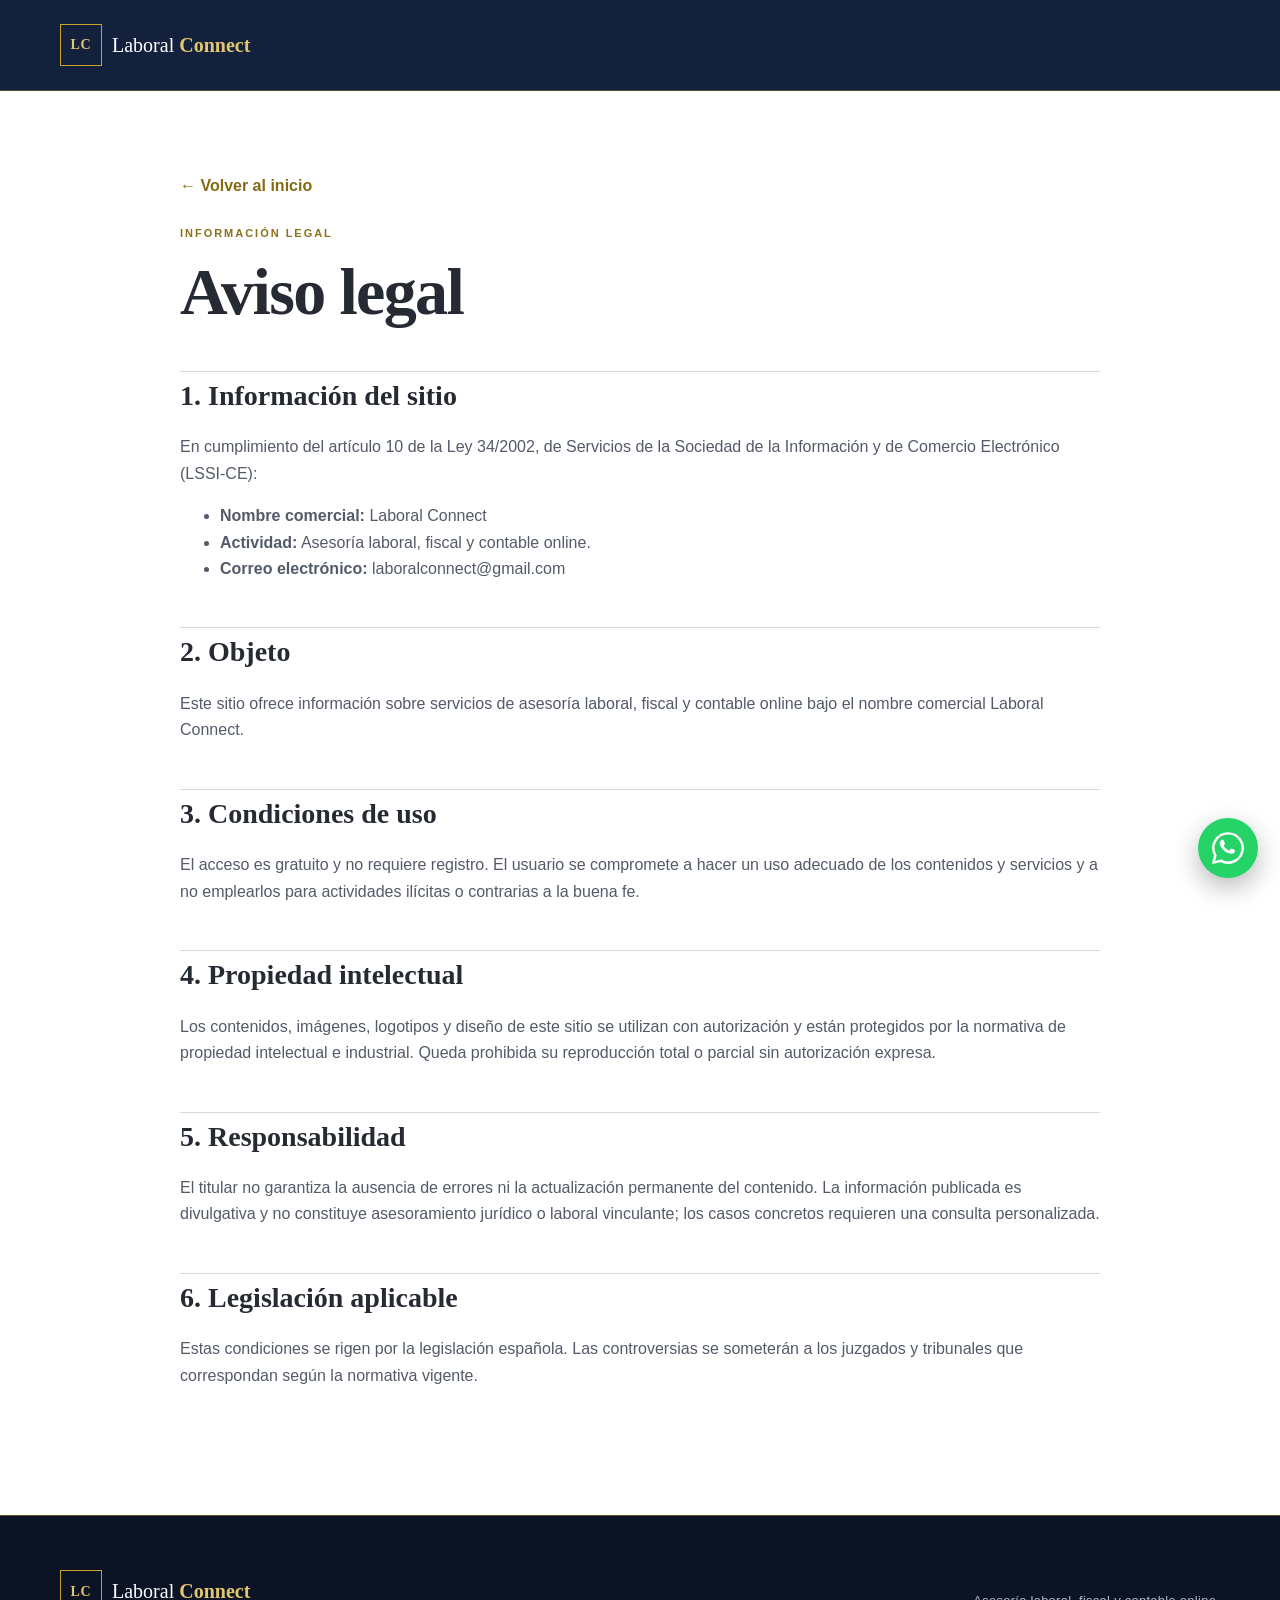
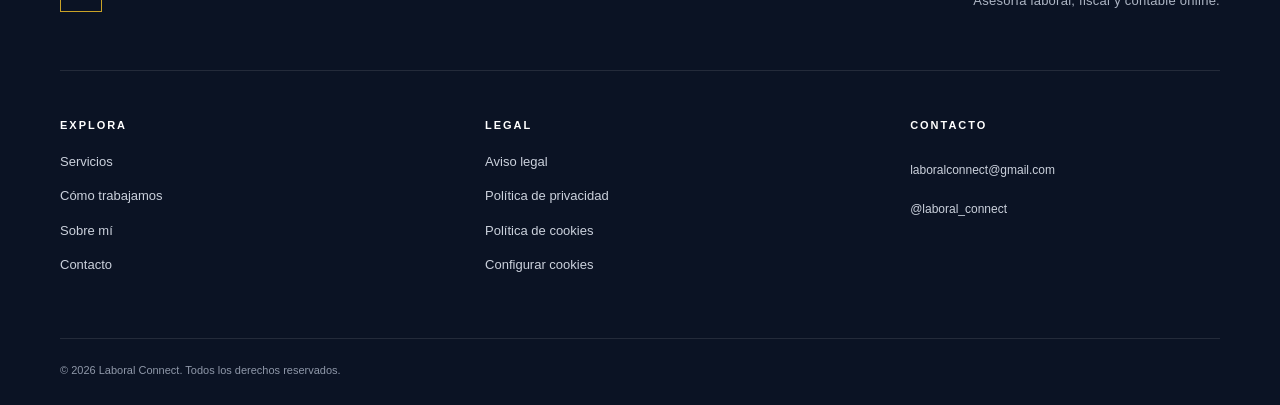
==== commit c250701a: "Add files via upload" ====
--- a/aviso-legal.html
+++ b/aviso-legal.html
@@ -1,21 +1,29 @@
 <!doctype html>
 <html lang="es">
-<head><meta charset="utf-8"><meta name="viewport" content="width=device-width,initial-scale=1"><title>Aviso legal | Laboral Connect</title><link rel="stylesheet" href="styles.css"></head>
+<head><meta charset="utf-8"><meta name="viewport" content="width=device-width,initial-scale=1"><meta name="description" content="Aviso legal de Laboral Connect, asesoría laboral, fiscal y contable online."><title>Aviso legal | Laboral Connect</title><link rel="stylesheet" href="styles.css"></head>
 <body>
   <header class="legal-header"><div class="container"><a class="brand" href="index.html"><span class="brand-mark">LC</span><span>Laboral <b>Connect</b></span></a></div></header>
   <main class="container legal-page">
     <a class="back-link" href="index.html">← Volver al inicio</a>
-    <h1>Aviso legal</h1>
-    <p class="legal-warning"><strong>Documento pendiente de completar:</strong> no debe publicarse la web activando la captación de clientes hasta completar los datos identificativos y formalizar el alta correspondiente. Este borrador no sustituye asesoramiento jurídico profesional.</p>
-    <h2>1. Datos identificativos</h2>
+    <p class="legal-kicker">Información legal</p><h1>Aviso legal</h1>
+    <h2>1. Información del sitio</h2>
     <p>En cumplimiento del artículo 10 de la Ley 34/2002, de Servicios de la Sociedad de la Información y de Comercio Electrónico (LSSI-CE):</p>
-    <ul><li><strong>Titular:</strong> <span class="placeholder">[completar — nombre completo]</span></li><li><strong>NIF:</strong> <span class="placeholder">[completar]</span></li><li><strong>Domicilio:</strong> <span class="placeholder">[completar — al menos ciudad y provincia]</span></li><li><strong>Correo:</strong> laboralconnect@gmail.com</li><li><strong>Actividad:</strong> Asesoramiento laboral (epígrafe IAE: <span class="placeholder">[completar]</span>)</li><li><strong>Denominación comercial:</strong> Laboral Connect</li></ul>
-    <h2>2. Objeto</h2><p>Este sitio ofrece información sobre los servicios de asesoramiento laboral prestados por <span class="placeholder">[completar — nombre]</span>, bajo la denominación Laboral Connect, dirigidos a empresas, autónomos y trabajadores.</p>
+    <ul><li><strong>Nombre comercial:</strong> Laboral Connect</li><li><strong>Actividad:</strong> Asesoría laboral, fiscal y contable online.</li><li><strong>Correo electrónico:</strong> laboralconnect@gmail.com</li></ul>
+    <h2>2. Objeto</h2><p>Este sitio ofrece información sobre servicios de asesoría laboral, fiscal y contable online bajo el nombre comercial Laboral Connect.</p>
     <h2>3. Condiciones de uso</h2><p>El acceso es gratuito y no requiere registro. El usuario se compromete a hacer un uso adecuado de los contenidos y servicios y a no emplearlos para actividades ilícitas o contrarias a la buena fe.</p>
-    <h2>4. Propiedad intelectual</h2><p>Los contenidos, imágenes, logotipos y diseño son propiedad de <span class="placeholder">[completar — nombre]</span> o se utilizan con autorización, y están protegidos por la normativa de propiedad intelectual e industrial. Queda prohibida su reproducción total o parcial sin autorización expresa.</p>
+    <h2>4. Propiedad intelectual</h2><p>Los contenidos, imágenes, logotipos y diseño de este sitio se utilizan con autorización y están protegidos por la normativa de propiedad intelectual e industrial. Queda prohibida su reproducción total o parcial sin autorización expresa.</p>
     <h2>5. Responsabilidad</h2><p>El titular no garantiza la ausencia de errores ni la actualización permanente del contenido. La información publicada es divulgativa y no constituye asesoramiento jurídico o laboral vinculante; los casos concretos requieren una consulta personalizada.</p>
     <h2>6. Legislación aplicable</h2><p>Estas condiciones se rigen por la legislación española. Las controversias se someterán a los juzgados y tribunales que correspondan según la normativa vigente.</p>
   </main>
+  <footer class="site-footer">
+    <div class="container footer-intro"><a class="brand brand-footer" href="index.html"><span class="brand-mark">LC</span><span>Laboral <b>Connect</b></span></a><p>Asesoría laboral, fiscal y contable online.</p></div>
+    <div class="container footer-grid">
+      <nav aria-label="Explora"><h2>Explora</h2><a href="index.html#servicios">Servicios</a><a href="index.html#proceso">Cómo trabajamos</a><a href="index.html#sobre-mi">Sobre mí</a><a href="index.html#contacto">Contacto</a></nav>
+      <nav aria-label="Información legal"><h2>Legal</h2><a href="aviso-legal.html">Aviso legal</a><a href="privacidad.html">Política de privacidad</a><a href="cookies.html">Política de cookies</a><a href="index.html#configurar-cookies">Configurar cookies</a></nav>
+      <div><h2>Contacto</h2><a href="mailto:laboralconnect@gmail.com">laboralconnect@gmail.com</a><a href="https://www.instagram.com/laboral_connect/" target="_blank" rel="noopener">@laboral_connect</a></div>
+    </div>
+    <div class="container footer-bottom"><span>© 2026 Laboral Connect. Todos los derechos reservados.</span></div>
+  </footer>
   <a class="whatsapp-float" href="https://wa.me/34XXXXXXXXX?text=Hola%2C%20me%20gustar%C3%ADa%20consultar%20sobre%20asesoramiento%20laboral" target="_blank" rel="noopener noreferrer" aria-label="Contactar por WhatsApp"><svg viewBox="0 0 32 32" aria-hidden="true" focusable="false"><path d="M16 3A13 13 0 0 0 4.76 22.54L3 29l6.61-1.73A13 13 0 1 0 16 3Z"/><path d="M12.09 9.29c-.25-.56-.51-.57-.75-.58h-.64c-.22 0-.58.08-.88.41-.3.33-1.15 1.12-1.15 2.74s1.18 3.18 1.34 3.4c.16.22 2.31 3.7 5.7 5.04 2.82 1.11 3.39.89 4 .83.61-.06 1.98-.81 2.26-1.59.28-.78.28-1.45.2-1.59-.08-.14-.3-.22-.63-.38-.33-.17-1.98-.98-2.29-1.09-.3-.11-.52-.17-.74.16-.22.33-.85 1.09-1.04 1.31-.19.22-.38.25-.71.08-.33-.16-1.39-.51-2.65-1.63-.98-.87-1.64-1.95-1.83-2.28-.19-.33-.02-.51.14-.67.15-.15.33-.38.49-.57.17-.19.22-.33.33-.55.11-.22.06-.41-.03-.58-.08-.16-.73-1.79-1.02-2.46Z"/></svg></a>
 </body>
 </html>
--- a/styles.css
+++ b/styles.css
@@ -195,8 +195,6 @@
 
 /* Servicios y accesos de contacto — rediseño v2 */
 .profile-card{min-height:340px}
-.button-disabled{cursor:default;opacity:.72}
-.button-disabled:hover{border-color:rgba(255,255,255,.35)}
 .services-heading{margin-top:74px;margin-bottom:30px}
 .services-heading .eyebrow{margin-bottom:13px}
 .services-heading h3{font-size:clamp(30px,3vw,42px);margin-bottom:9px}
@@ -294,7 +292,9 @@
 
 /* Botón flotante de WhatsApp — v5 */
 .whatsapp-float{position:fixed;right:22px;bottom:22px;z-index:400;width:60px;height:60px;border-radius:50%;display:grid;place-items:center;color:#fff;background:#25d366;box-shadow:0 9px 26px rgba(0,0,0,.28);transition:transform .2s ease,box-shadow .2s ease,bottom .3s ease,opacity .2s ease,visibility .2s ease}
-.whatsapp-float svg{width:34px;height:34px;display:block;fill:currentColor}
+.whatsapp-float svg{width:36px;height:36px;display:block}
+.whatsapp-float svg path:first-child{fill:none;stroke:currentColor;stroke-width:2.2;stroke-linecap:round;stroke-linejoin:round}
+.whatsapp-float svg path:last-child{fill:currentColor;stroke:none}
 .whatsapp-float:hover{transform:scale(1.08);box-shadow:0 12px 32px rgba(0,0,0,.36)}
 .whatsapp-float:focus-visible{outline:3px solid #fff;outline-offset:3px;box-shadow:0 0 0 6px #25d366}
 body.modal-open .whatsapp-float{opacity:0;visibility:hidden;pointer-events:none}
@@ -304,3 +304,31 @@
   footer{padding-bottom:88px}
 }
 @media(prefers-reduced-motion:reduce){.whatsapp-float{transition:none}}
+
+/* Footer y páginas legales — rediseño premium v6 */
+.site-footer{position:relative;background:#0b1324;color:#d5d9e2;padding:0;border-top:1px solid rgba(201,162,39,.42)}
+.footer-intro{display:flex;align-items:center;justify-content:space-between;gap:30px;padding-top:54px;padding-bottom:40px;border-bottom:1px solid rgba(255,255,255,.1)}
+.footer-intro p{margin:0;color:#aeb6c5;font-size:13px;letter-spacing:.02em}
+.site-footer .footer-grid{grid-template-columns:repeat(3,1fr);gap:clamp(50px,9vw,140px);padding-top:48px;padding-bottom:48px}
+.site-footer .footer-grid nav,.site-footer .footer-grid>div{display:flex;flex-direction:column;align-items:flex-start}
+.site-footer .footer-grid h2{margin:0 0 20px;color:#fff;font-size:11px;font-weight:700;letter-spacing:.18em}
+.site-footer .footer-grid a,.site-footer .cookie-settings{position:relative;display:inline-block;margin:0 0 12px;padding:0 0 3px;color:#cbd1dc;font-family:var(--sans);font-size:13px;line-height:1.5;transition:color .2s ease,transform .2s ease}
+.site-footer .footer-grid a:after,.site-footer .cookie-settings:after{content:"";position:absolute;left:0;right:100%;bottom:0;height:1px;background:var(--gold);transition:right .25s ease}
+.site-footer .footer-grid a:hover,.site-footer .cookie-settings:hover{color:#fff;transform:translateX(3px)}
+.site-footer .footer-grid a:hover:after,.site-footer .cookie-settings:hover:after{right:0}
+.site-footer .cookie-settings{text-align:left}
+.site-footer .footer-bottom{justify-content:flex-start;margin-top:0;padding:22px 0 26px;border-top:1px solid rgba(255,255,255,.1);color:#8f98a9;font-size:11px}
+.legal-header{border-bottom:1px solid rgba(201,162,39,.35)}
+.legal-page{max-width:920px;padding-top:82px;padding-bottom:110px}
+.legal-kicker{margin:0 0 14px;color:#8c7119!important;font-size:11px!important;font-weight:700;text-transform:uppercase;letter-spacing:.18em}
+.legal-page h1{font-size:clamp(43px,6vw,66px);line-height:1.05;margin-bottom:22px}
+.legal-page h2{padding-top:8px;border-top:1px solid var(--line);font-size:28px}
+.legal-page a:not(.back-link){color:#806817;text-decoration:underline;text-underline-offset:3px}
+.legal-page .placeholder{display:inline-block;background:#fff2bd;color:#4e431e;border-radius:2px;padding:2px 6px}
+@media(max-width:850px){.site-footer .footer-grid{grid-template-columns:repeat(3,1fr);gap:35px}}
+@media(max-width:650px){
+  .footer-intro{display:block;padding-top:42px;padding-bottom:32px}.footer-intro p{margin-top:18px}
+  .site-footer .footer-grid{grid-template-columns:1fr;gap:34px;padding-top:38px;padding-bottom:35px}
+  .site-footer .footer-bottom{padding-bottom:92px}
+  .legal-page{padding-top:58px;padding-bottom:78px}
+}
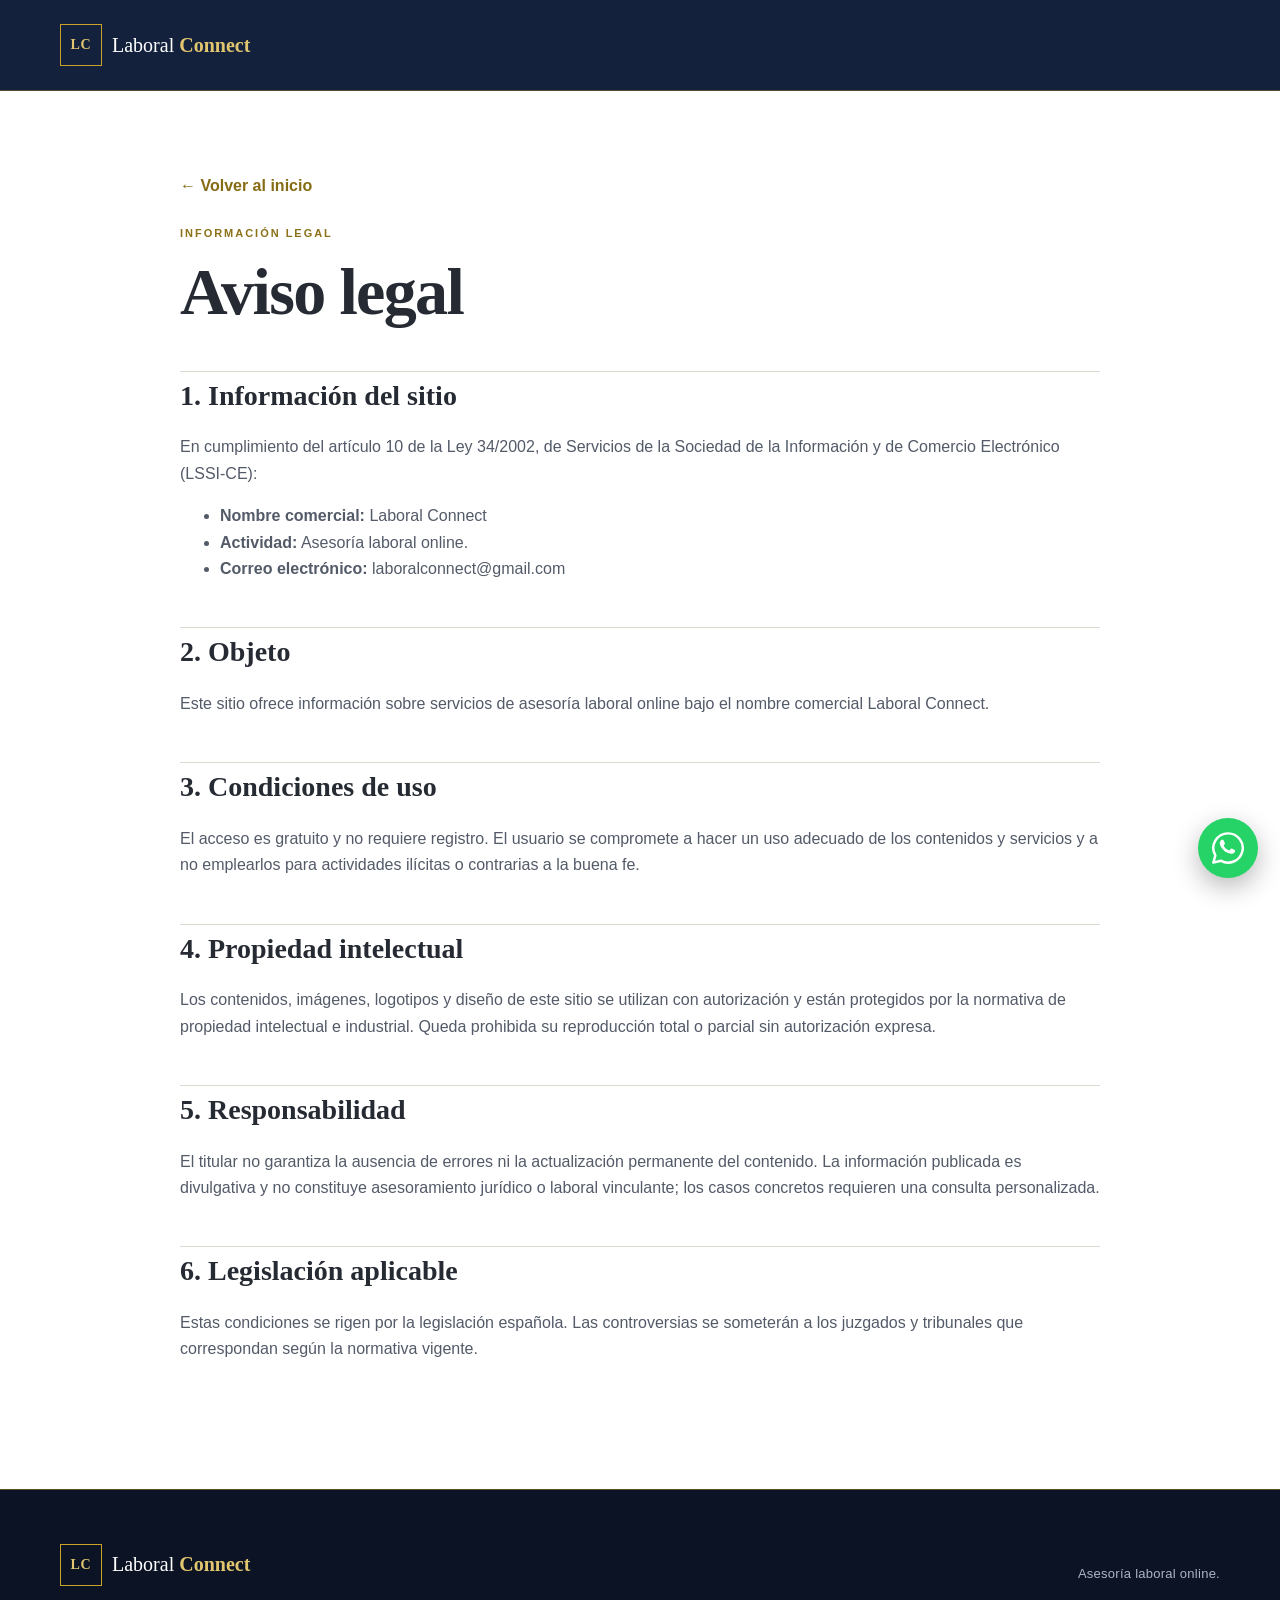
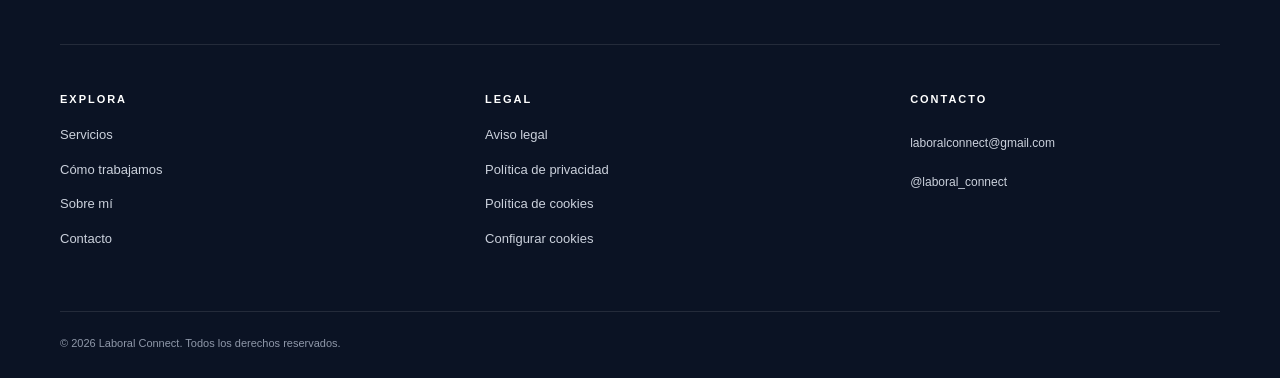
==== commit 3937dd61: "Add files via upload" ====
--- a/aviso-legal.html
+++ b/aviso-legal.html
@@ -1,6 +1,6 @@
 <!doctype html>
 <html lang="es">
-<head><meta charset="utf-8"><meta name="viewport" content="width=device-width,initial-scale=1"><meta name="description" content="Aviso legal de Laboral Connect, asesoría laboral, fiscal y contable online."><title>Aviso legal | Laboral Connect</title><link rel="stylesheet" href="styles.css"></head>
+<head><meta charset="utf-8"><meta name="viewport" content="width=device-width,initial-scale=1"><meta name="description" content="Aviso legal de Laboral Connect, asesoría laboral online."><title>Aviso legal | Laboral Connect</title><link rel="stylesheet" href="styles.css"></head>
 <body>
   <header class="legal-header"><div class="container"><a class="brand" href="index.html"><span class="brand-mark">LC</span><span>Laboral <b>Connect</b></span></a></div></header>
   <main class="container legal-page">
@@ -8,15 +8,15 @@
     <p class="legal-kicker">Información legal</p><h1>Aviso legal</h1>
     <h2>1. Información del sitio</h2>
     <p>En cumplimiento del artículo 10 de la Ley 34/2002, de Servicios de la Sociedad de la Información y de Comercio Electrónico (LSSI-CE):</p>
-    <ul><li><strong>Nombre comercial:</strong> Laboral Connect</li><li><strong>Actividad:</strong> Asesoría laboral, fiscal y contable online.</li><li><strong>Correo electrónico:</strong> laboralconnect@gmail.com</li></ul>
-    <h2>2. Objeto</h2><p>Este sitio ofrece información sobre servicios de asesoría laboral, fiscal y contable online bajo el nombre comercial Laboral Connect.</p>
+    <ul><li><strong>Nombre comercial:</strong> Laboral Connect</li><li><strong>Actividad:</strong> Asesoría laboral online.</li><li><strong>Correo electrónico:</strong> laboralconnect@gmail.com</li></ul>
+    <h2>2. Objeto</h2><p>Este sitio ofrece información sobre servicios de asesoría laboral online bajo el nombre comercial Laboral Connect.</p>
     <h2>3. Condiciones de uso</h2><p>El acceso es gratuito y no requiere registro. El usuario se compromete a hacer un uso adecuado de los contenidos y servicios y a no emplearlos para actividades ilícitas o contrarias a la buena fe.</p>
     <h2>4. Propiedad intelectual</h2><p>Los contenidos, imágenes, logotipos y diseño de este sitio se utilizan con autorización y están protegidos por la normativa de propiedad intelectual e industrial. Queda prohibida su reproducción total o parcial sin autorización expresa.</p>
     <h2>5. Responsabilidad</h2><p>El titular no garantiza la ausencia de errores ni la actualización permanente del contenido. La información publicada es divulgativa y no constituye asesoramiento jurídico o laboral vinculante; los casos concretos requieren una consulta personalizada.</p>
     <h2>6. Legislación aplicable</h2><p>Estas condiciones se rigen por la legislación española. Las controversias se someterán a los juzgados y tribunales que correspondan según la normativa vigente.</p>
   </main>
   <footer class="site-footer">
-    <div class="container footer-intro"><a class="brand brand-footer" href="index.html"><span class="brand-mark">LC</span><span>Laboral <b>Connect</b></span></a><p>Asesoría laboral, fiscal y contable online.</p></div>
+    <div class="container footer-intro"><a class="brand brand-footer" href="index.html"><span class="brand-mark">LC</span><span>Laboral <b>Connect</b></span></a><p>Asesoría laboral online.</p></div>
     <div class="container footer-grid">
       <nav aria-label="Explora"><h2>Explora</h2><a href="index.html#servicios">Servicios</a><a href="index.html#proceso">Cómo trabajamos</a><a href="index.html#sobre-mi">Sobre mí</a><a href="index.html#contacto">Contacto</a></nav>
       <nav aria-label="Información legal"><h2>Legal</h2><a href="aviso-legal.html">Aviso legal</a><a href="privacidad.html">Política de privacidad</a><a href="cookies.html">Política de cookies</a><a href="index.html#configurar-cookies">Configurar cookies</a></nav>
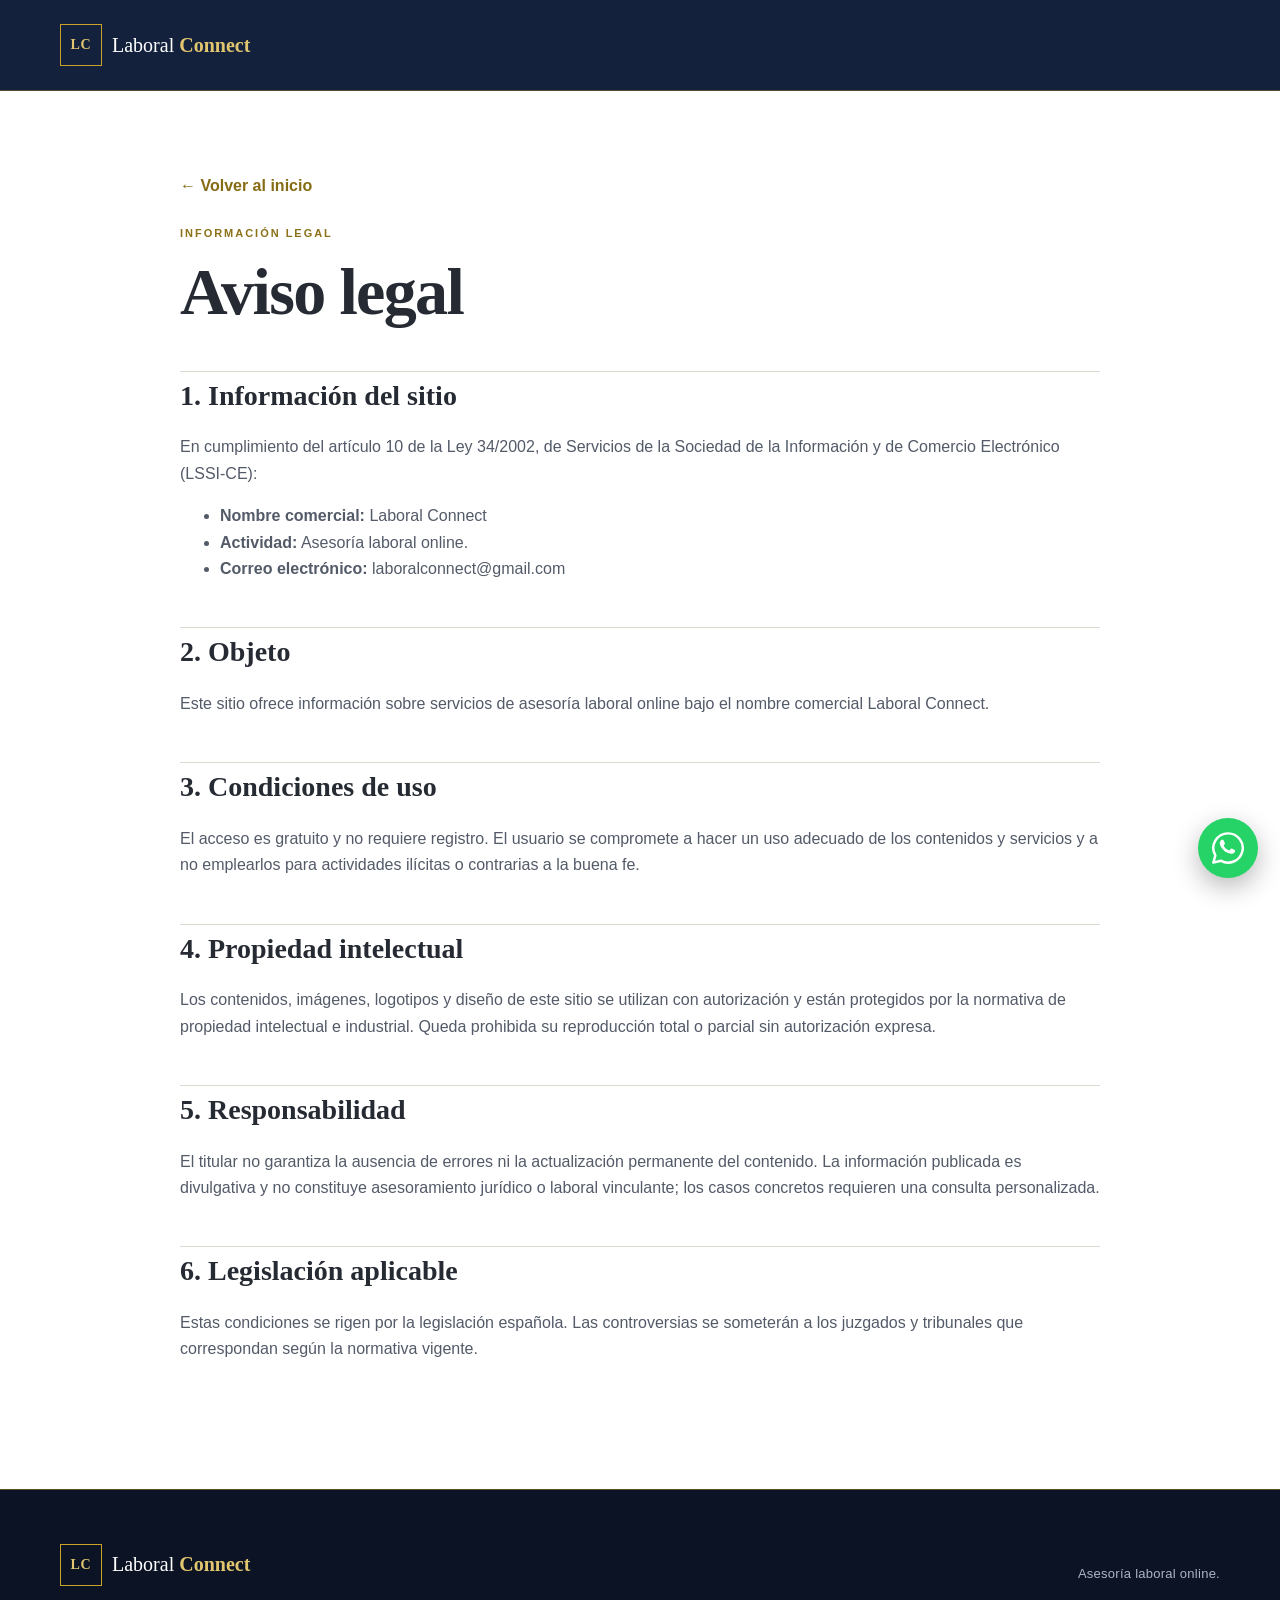
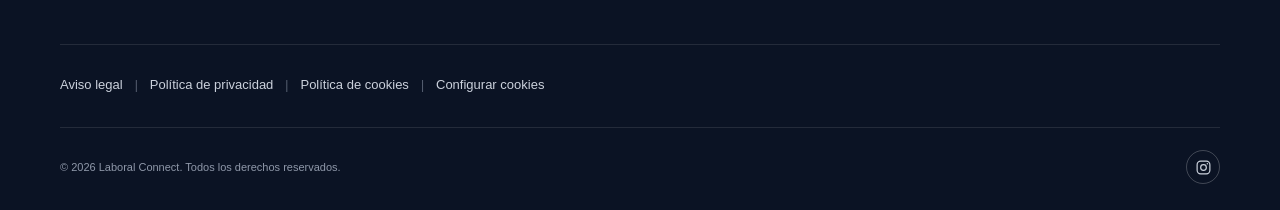
==== commit dcc354c3: "Add files via upload" ====
--- a/aviso-legal.html
+++ b/aviso-legal.html
@@ -17,12 +17,8 @@
   </main>
   <footer class="site-footer">
     <div class="container footer-intro"><a class="brand brand-footer" href="index.html"><span class="brand-mark">LC</span><span>Laboral <b>Connect</b></span></a><p>Asesoría laboral online.</p></div>
-    <div class="container footer-grid">
-      <nav aria-label="Explora"><h2>Explora</h2><a href="index.html#servicios">Servicios</a><a href="index.html#proceso">Cómo trabajamos</a><a href="index.html#sobre-mi">Sobre mí</a><a href="index.html#contacto">Contacto</a></nav>
-      <nav aria-label="Información legal"><h2>Legal</h2><a href="aviso-legal.html">Aviso legal</a><a href="privacidad.html">Política de privacidad</a><a href="cookies.html">Política de cookies</a><a href="index.html#configurar-cookies">Configurar cookies</a></nav>
-      <div><h2>Contacto</h2><a href="mailto:laboralconnect@gmail.com">laboralconnect@gmail.com</a><a href="https://www.instagram.com/laboral_connect/" target="_blank" rel="noopener">@laboral_connect</a></div>
-    </div>
-    <div class="container footer-bottom"><span>© 2026 Laboral Connect. Todos los derechos reservados.</span></div>
+    <nav class="container footer-legal" aria-label="Información legal"><a href="aviso-legal.html">Aviso legal</a><span aria-hidden="true">|</span><a href="privacidad.html">Política de privacidad</a><span aria-hidden="true">|</span><a href="cookies.html">Política de cookies</a><span aria-hidden="true">|</span><a href="index.html#configurar-cookies">Configurar cookies</a></nav>
+    <div class="container footer-bottom"><span>© 2026 Laboral Connect. Todos los derechos reservados.</span><a class="footer-instagram" href="https://www.instagram.com/laboral_connect/" target="_blank" rel="noopener" aria-label="Laboral Connect en Instagram"><svg viewBox="0 0 24 24" aria-hidden="true" focusable="false"><rect x="3" y="3" width="18" height="18" rx="5"/><circle cx="12" cy="12" r="4"/><circle class="instagram-dot" cx="17.4" cy="6.7" r="1"/></svg></a></div>
   </footer>
   <a class="whatsapp-float" href="https://wa.me/34XXXXXXXXX?text=Hola%2C%20me%20gustar%C3%ADa%20consultar%20sobre%20asesoramiento%20laboral" target="_blank" rel="noopener noreferrer" aria-label="Contactar por WhatsApp"><svg viewBox="0 0 32 32" aria-hidden="true" focusable="false"><path d="M16 3A13 13 0 0 0 4.76 22.54L3 29l6.61-1.73A13 13 0 1 0 16 3Z"/><path d="M12.09 9.29c-.25-.56-.51-.57-.75-.58h-.64c-.22 0-.58.08-.88.41-.3.33-1.15 1.12-1.15 2.74s1.18 3.18 1.34 3.4c.16.22 2.31 3.7 5.7 5.04 2.82 1.11 3.39.89 4 .83.61-.06 1.98-.81 2.26-1.59.28-.78.28-1.45.2-1.59-.08-.14-.3-.22-.63-.38-.33-.17-1.98-.98-2.29-1.09-.3-.11-.52-.17-.74.16-.22.33-.85 1.09-1.04 1.31-.19.22-.38.25-.71.08-.33-.16-1.39-.51-2.65-1.63-.98-.87-1.64-1.95-1.83-2.28-.19-.33-.02-.51.14-.67.15-.15.33-.38.49-.57.17-.19.22-.33.33-.55.11-.22.06-.41-.03-.58-.08-.16-.73-1.79-1.02-2.46Z"/></svg></a>
 </body>
--- a/styles.css
+++ b/styles.css
@@ -309,15 +309,18 @@
 .site-footer{position:relative;background:#0b1324;color:#d5d9e2;padding:0;border-top:1px solid rgba(201,162,39,.42)}
 .footer-intro{display:flex;align-items:center;justify-content:space-between;gap:30px;padding-top:54px;padding-bottom:40px;border-bottom:1px solid rgba(255,255,255,.1)}
 .footer-intro p{margin:0;color:#aeb6c5;font-size:13px;letter-spacing:.02em}
-.site-footer .footer-grid{grid-template-columns:repeat(3,1fr);gap:clamp(50px,9vw,140px);padding-top:48px;padding-bottom:48px}
-.site-footer .footer-grid nav,.site-footer .footer-grid>div{display:flex;flex-direction:column;align-items:flex-start}
-.site-footer .footer-grid h2{margin:0 0 20px;color:#fff;font-size:11px;font-weight:700;letter-spacing:.18em}
-.site-footer .footer-grid a,.site-footer .cookie-settings{position:relative;display:inline-block;margin:0 0 12px;padding:0 0 3px;color:#cbd1dc;font-family:var(--sans);font-size:13px;line-height:1.5;transition:color .2s ease,transform .2s ease}
-.site-footer .footer-grid a:after,.site-footer .cookie-settings:after{content:"";position:absolute;left:0;right:100%;bottom:0;height:1px;background:var(--gold);transition:right .25s ease}
-.site-footer .footer-grid a:hover,.site-footer .cookie-settings:hover{color:#fff;transform:translateX(3px)}
-.site-footer .footer-grid a:hover:after,.site-footer .cookie-settings:hover:after{right:0}
+.footer-legal{display:flex;align-items:center;flex-wrap:wrap;gap:12px;padding-top:30px;padding-bottom:30px}
+.footer-legal>a,.footer-legal .cookie-settings{position:relative;display:inline-block;padding:0 0 3px;color:#cbd1dc;font-family:var(--sans);font-size:13px;line-height:1.5;transition:color .2s ease}
+.footer-legal>a:after,.footer-legal .cookie-settings:after{content:"";position:absolute;left:0;right:100%;bottom:0;height:1px;background:var(--gold);transition:right .25s ease}
+.footer-legal>a:hover,.footer-legal .cookie-settings:hover{color:#fff}
+.footer-legal>a:hover:after,.footer-legal .cookie-settings:hover:after{right:0}
+.footer-legal>span{color:#596274;font-size:12px}
 .site-footer .cookie-settings{text-align:left}
-.site-footer .footer-bottom{justify-content:flex-start;margin-top:0;padding:22px 0 26px;border-top:1px solid rgba(255,255,255,.1);color:#8f98a9;font-size:11px}
+.site-footer .footer-bottom{justify-content:space-between;align-items:center;gap:22px;margin-top:0;padding:22px 0 26px;border-top:1px solid rgba(255,255,255,.1);color:#8f98a9;font-size:11px}
+.footer-instagram{width:34px;height:34px;flex:0 0 auto;display:grid;place-items:center;border:1px solid rgba(255,255,255,.22);border-radius:50%;color:#cbd1dc;transition:color .2s ease,border-color .2s ease,transform .2s ease}
+.footer-instagram:hover{color:var(--gold2);border-color:var(--gold);transform:translateY(-2px)}
+.footer-instagram svg{width:17px;height:17px;fill:none;stroke:currentColor;stroke-width:1.7}
+.footer-instagram .instagram-dot{fill:currentColor;stroke:none}
 .legal-header{border-bottom:1px solid rgba(201,162,39,.35)}
 .legal-page{max-width:920px;padding-top:82px;padding-bottom:110px}
 .legal-kicker{margin:0 0 14px;color:#8c7119!important;font-size:11px!important;font-weight:700;text-transform:uppercase;letter-spacing:.18em}
@@ -325,10 +328,10 @@
 .legal-page h2{padding-top:8px;border-top:1px solid var(--line);font-size:28px}
 .legal-page a:not(.back-link){color:#806817;text-decoration:underline;text-underline-offset:3px}
 .legal-page .placeholder{display:inline-block;background:#fff2bd;color:#4e431e;border-radius:2px;padding:2px 6px}
-@media(max-width:850px){.site-footer .footer-grid{grid-template-columns:repeat(3,1fr);gap:35px}}
 @media(max-width:650px){
   .footer-intro{display:block;padding-top:42px;padding-bottom:32px}.footer-intro p{margin-top:18px}
-  .site-footer .footer-grid{grid-template-columns:1fr;gap:34px;padding-top:38px;padding-bottom:35px}
+  .footer-legal{align-items:flex-start;gap:9px 10px;padding-top:26px;padding-bottom:26px}
+  .footer-legal>a,.footer-legal .cookie-settings{font-size:12px}
   .site-footer .footer-bottom{padding-bottom:92px}
   .legal-page{padding-top:58px;padding-bottom:78px}
 }
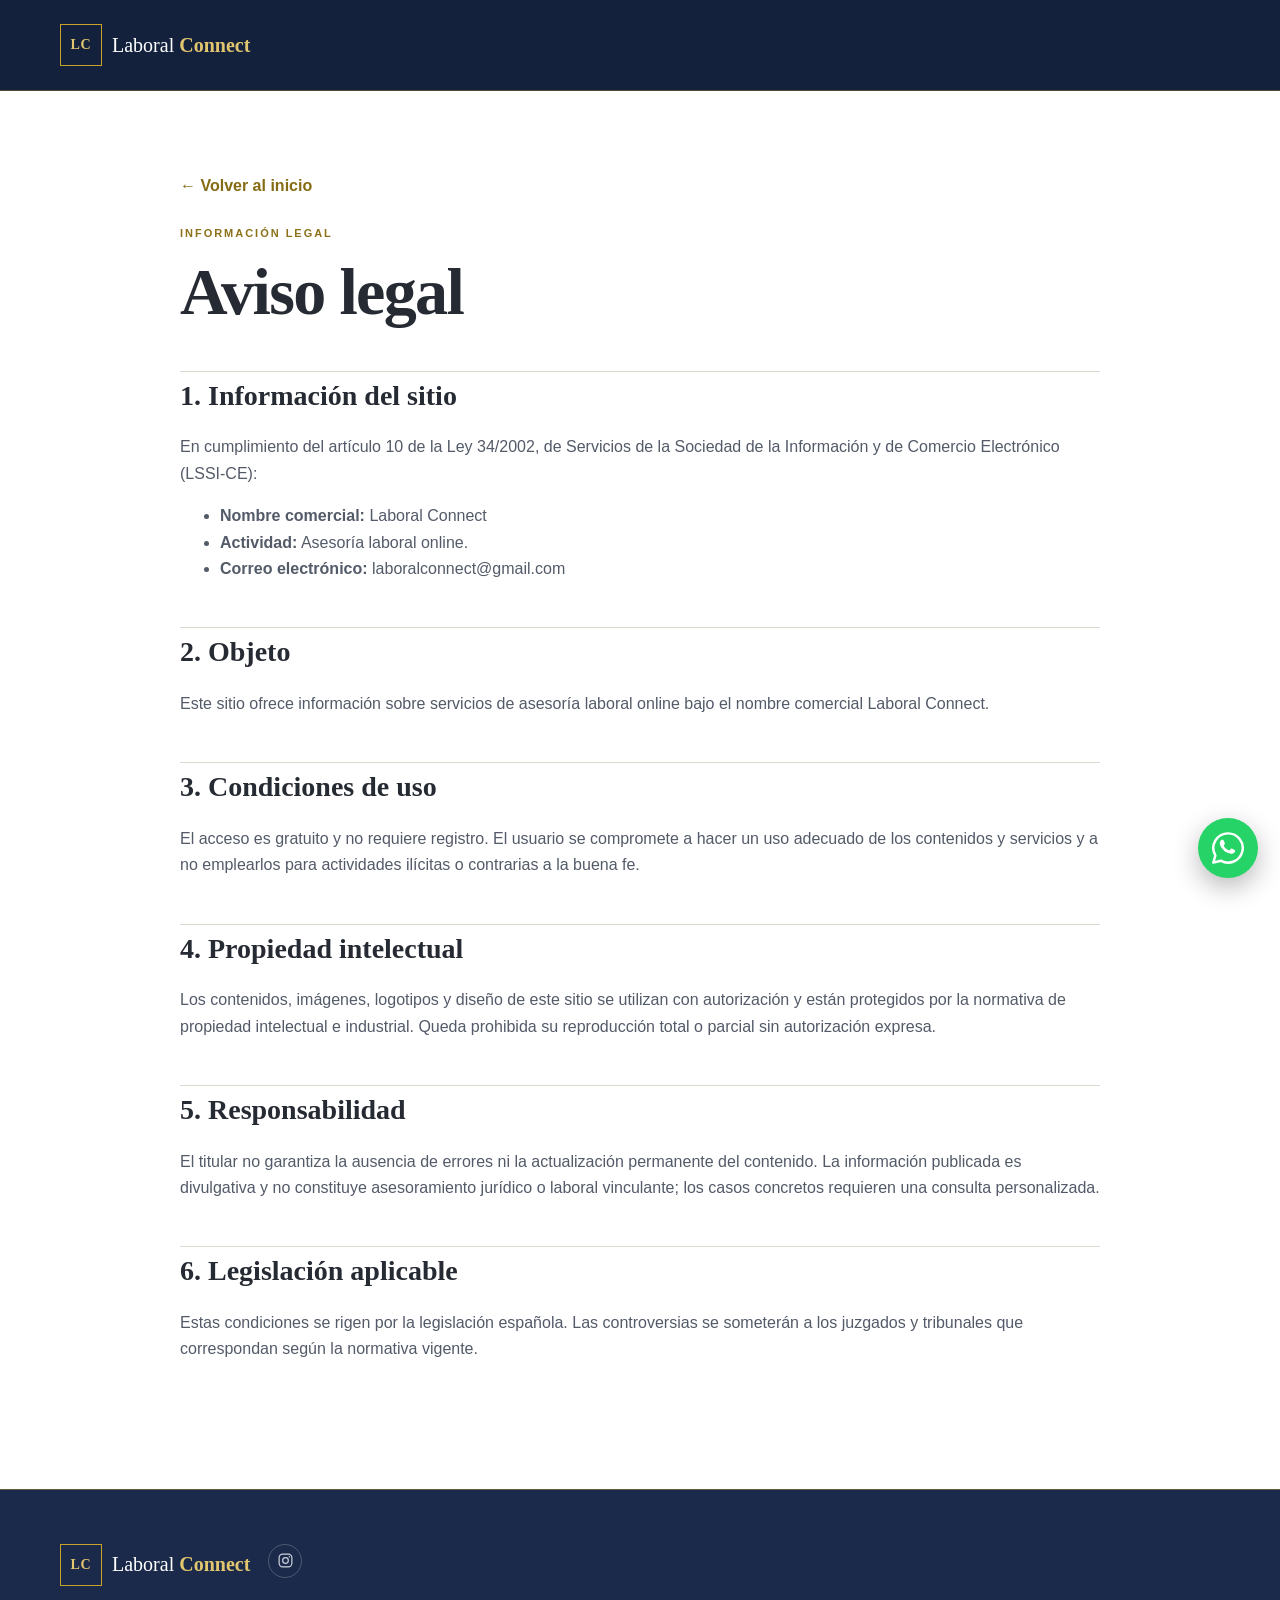
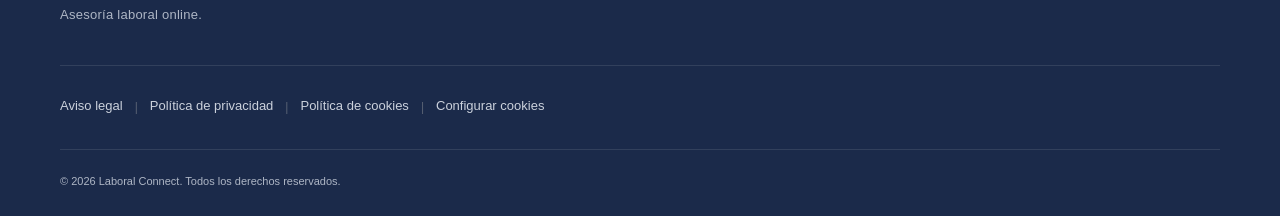
==== commit 0a3bf598: "Add files via upload" ====
--- a/aviso-legal.html
+++ b/aviso-legal.html
@@ -16,9 +16,9 @@
     <h2>6. Legislación aplicable</h2><p>Estas condiciones se rigen por la legislación española. Las controversias se someterán a los juzgados y tribunales que correspondan según la normativa vigente.</p>
   </main>
   <footer class="site-footer">
-    <div class="container footer-intro"><a class="brand brand-footer" href="index.html"><span class="brand-mark">LC</span><span>Laboral <b>Connect</b></span></a><p>Asesoría laboral online.</p></div>
+    <div class="container footer-intro"><div class="footer-identity"><a class="brand brand-footer" href="index.html"><span class="brand-mark">LC</span><span>Laboral <b>Connect</b></span></a><p>Asesoría laboral online.</p></div><a class="footer-instagram" href="https://www.instagram.com/laboral_connect/" target="_blank" rel="noopener" aria-label="Laboral Connect en Instagram"><svg viewBox="0 0 24 24" aria-hidden="true" focusable="false"><rect x="3" y="3" width="18" height="18" rx="5"/><circle cx="12" cy="12" r="4"/><circle class="instagram-dot" cx="17.4" cy="6.7" r="1"/></svg></a></div>
     <nav class="container footer-legal" aria-label="Información legal"><a href="aviso-legal.html">Aviso legal</a><span aria-hidden="true">|</span><a href="privacidad.html">Política de privacidad</a><span aria-hidden="true">|</span><a href="cookies.html">Política de cookies</a><span aria-hidden="true">|</span><a href="index.html#configurar-cookies">Configurar cookies</a></nav>
-    <div class="container footer-bottom"><span>© 2026 Laboral Connect. Todos los derechos reservados.</span><a class="footer-instagram" href="https://www.instagram.com/laboral_connect/" target="_blank" rel="noopener" aria-label="Laboral Connect en Instagram"><svg viewBox="0 0 24 24" aria-hidden="true" focusable="false"><rect x="3" y="3" width="18" height="18" rx="5"/><circle cx="12" cy="12" r="4"/><circle class="instagram-dot" cx="17.4" cy="6.7" r="1"/></svg></a></div>
+    <div class="container footer-bottom"><span>© 2026 Laboral Connect. Todos los derechos reservados.</span></div>
   </footer>
   <a class="whatsapp-float" href="https://wa.me/34XXXXXXXXX?text=Hola%2C%20me%20gustar%C3%ADa%20consultar%20sobre%20asesoramiento%20laboral" target="_blank" rel="noopener noreferrer" aria-label="Contactar por WhatsApp"><svg viewBox="0 0 32 32" aria-hidden="true" focusable="false"><path d="M16 3A13 13 0 0 0 4.76 22.54L3 29l6.61-1.73A13 13 0 1 0 16 3Z"/><path d="M12.09 9.29c-.25-.56-.51-.57-.75-.58h-.64c-.22 0-.58.08-.88.41-.3.33-1.15 1.12-1.15 2.74s1.18 3.18 1.34 3.4c.16.22 2.31 3.7 5.7 5.04 2.82 1.11 3.39.89 4 .83.61-.06 1.98-.81 2.26-1.59.28-.78.28-1.45.2-1.59-.08-.14-.3-.22-.63-.38-.33-.17-1.98-.98-2.29-1.09-.3-.11-.52-.17-.74.16-.22.33-.85 1.09-1.04 1.31-.19.22-.38.25-.71.08-.33-.16-1.39-.51-2.65-1.63-.98-.87-1.64-1.95-1.83-2.28-.19-.33-.02-.51.14-.67.15-.15.33-.38.49-.57.17-.19.22-.33.33-.55.11-.22.06-.41-.03-.58-.08-.16-.73-1.79-1.02-2.46Z"/></svg></a>
 </body>
--- a/styles.css
+++ b/styles.css
@@ -102,7 +102,7 @@
 .credentials{display:grid;grid-template-columns:1fr 1fr;gap:8px 20px;margin-top:26px;padding-top:23px;border-top:1px solid var(--line)}
 .credentials p{font-size:12px;font-weight:600;margin:0}
 .credentials span{color:#9a7b1a;margin-right:7px}
-.contact{background:#101b34;color:#fff;padding:85px 0}
+.contact{background:#1b2a4a;color:#fff;padding:85px 0}
 .contact-grid{display:grid;grid-template-columns:.8fr 1.2fr;gap:90px;align-items:center}
 .contact-copy>p{color:#c1c7d2}
 .contact-copy .privacy-note{font-size:12px;color:#8f98aa}
@@ -306,8 +306,9 @@
 @media(prefers-reduced-motion:reduce){.whatsapp-float{transition:none}}
 
 /* Footer y páginas legales — rediseño premium v6 */
-.site-footer{position:relative;background:#0b1324;color:#d5d9e2;padding:0;border-top:1px solid rgba(201,162,39,.42)}
-.footer-intro{display:flex;align-items:center;justify-content:space-between;gap:30px;padding-top:54px;padding-bottom:40px;border-bottom:1px solid rgba(255,255,255,.1)}
+.site-footer{position:relative;background:#1b2a4a;color:#d5d9e2;padding:0;border-top:1px solid rgba(201,162,39,.42)}
+.footer-intro{display:flex;align-items:flex-start;justify-content:flex-start;gap:18px;padding-top:54px;padding-bottom:40px;border-bottom:1px solid rgba(255,255,255,.1)}
+.footer-identity{display:flex;flex-direction:column;align-items:flex-start}
 .footer-intro p{margin:0;color:#aeb6c5;font-size:13px;letter-spacing:.02em}
 .footer-legal{display:flex;align-items:center;flex-wrap:wrap;gap:12px;padding-top:30px;padding-bottom:30px}
 .footer-legal>a,.footer-legal .cookie-settings{position:relative;display:inline-block;padding:0 0 3px;color:#cbd1dc;font-family:var(--sans);font-size:13px;line-height:1.5;transition:color .2s ease}
@@ -316,7 +317,7 @@
 .footer-legal>a:hover:after,.footer-legal .cookie-settings:hover:after{right:0}
 .footer-legal>span{color:#596274;font-size:12px}
 .site-footer .cookie-settings{text-align:left}
-.site-footer .footer-bottom{justify-content:space-between;align-items:center;gap:22px;margin-top:0;padding:22px 0 26px;border-top:1px solid rgba(255,255,255,.1);color:#8f98a9;font-size:11px}
+.site-footer .footer-bottom{justify-content:flex-start;align-items:center;gap:22px;margin-top:0;padding:22px 0 26px;border-top:1px solid rgba(255,255,255,.1);color:#aeb6c5;font-size:11px}
 .footer-instagram{width:34px;height:34px;flex:0 0 auto;display:grid;place-items:center;border:1px solid rgba(255,255,255,.22);border-radius:50%;color:#cbd1dc;transition:color .2s ease,border-color .2s ease,transform .2s ease}
 .footer-instagram:hover{color:var(--gold2);border-color:var(--gold);transform:translateY(-2px)}
 .footer-instagram svg{width:17px;height:17px;fill:none;stroke:currentColor;stroke-width:1.7}
@@ -329,7 +330,7 @@
 .legal-page a:not(.back-link){color:#806817;text-decoration:underline;text-underline-offset:3px}
 .legal-page .placeholder{display:inline-block;background:#fff2bd;color:#4e431e;border-radius:2px;padding:2px 6px}
 @media(max-width:650px){
-  .footer-intro{display:block;padding-top:42px;padding-bottom:32px}.footer-intro p{margin-top:18px}
+  .footer-intro{display:flex;align-items:flex-start;padding-top:42px;padding-bottom:32px}.footer-intro p{margin-top:0}
   .footer-legal{align-items:flex-start;gap:9px 10px;padding-top:26px;padding-bottom:26px}
   .footer-legal>a,.footer-legal .cookie-settings{font-size:12px}
   .site-footer .footer-bottom{padding-bottom:92px}
